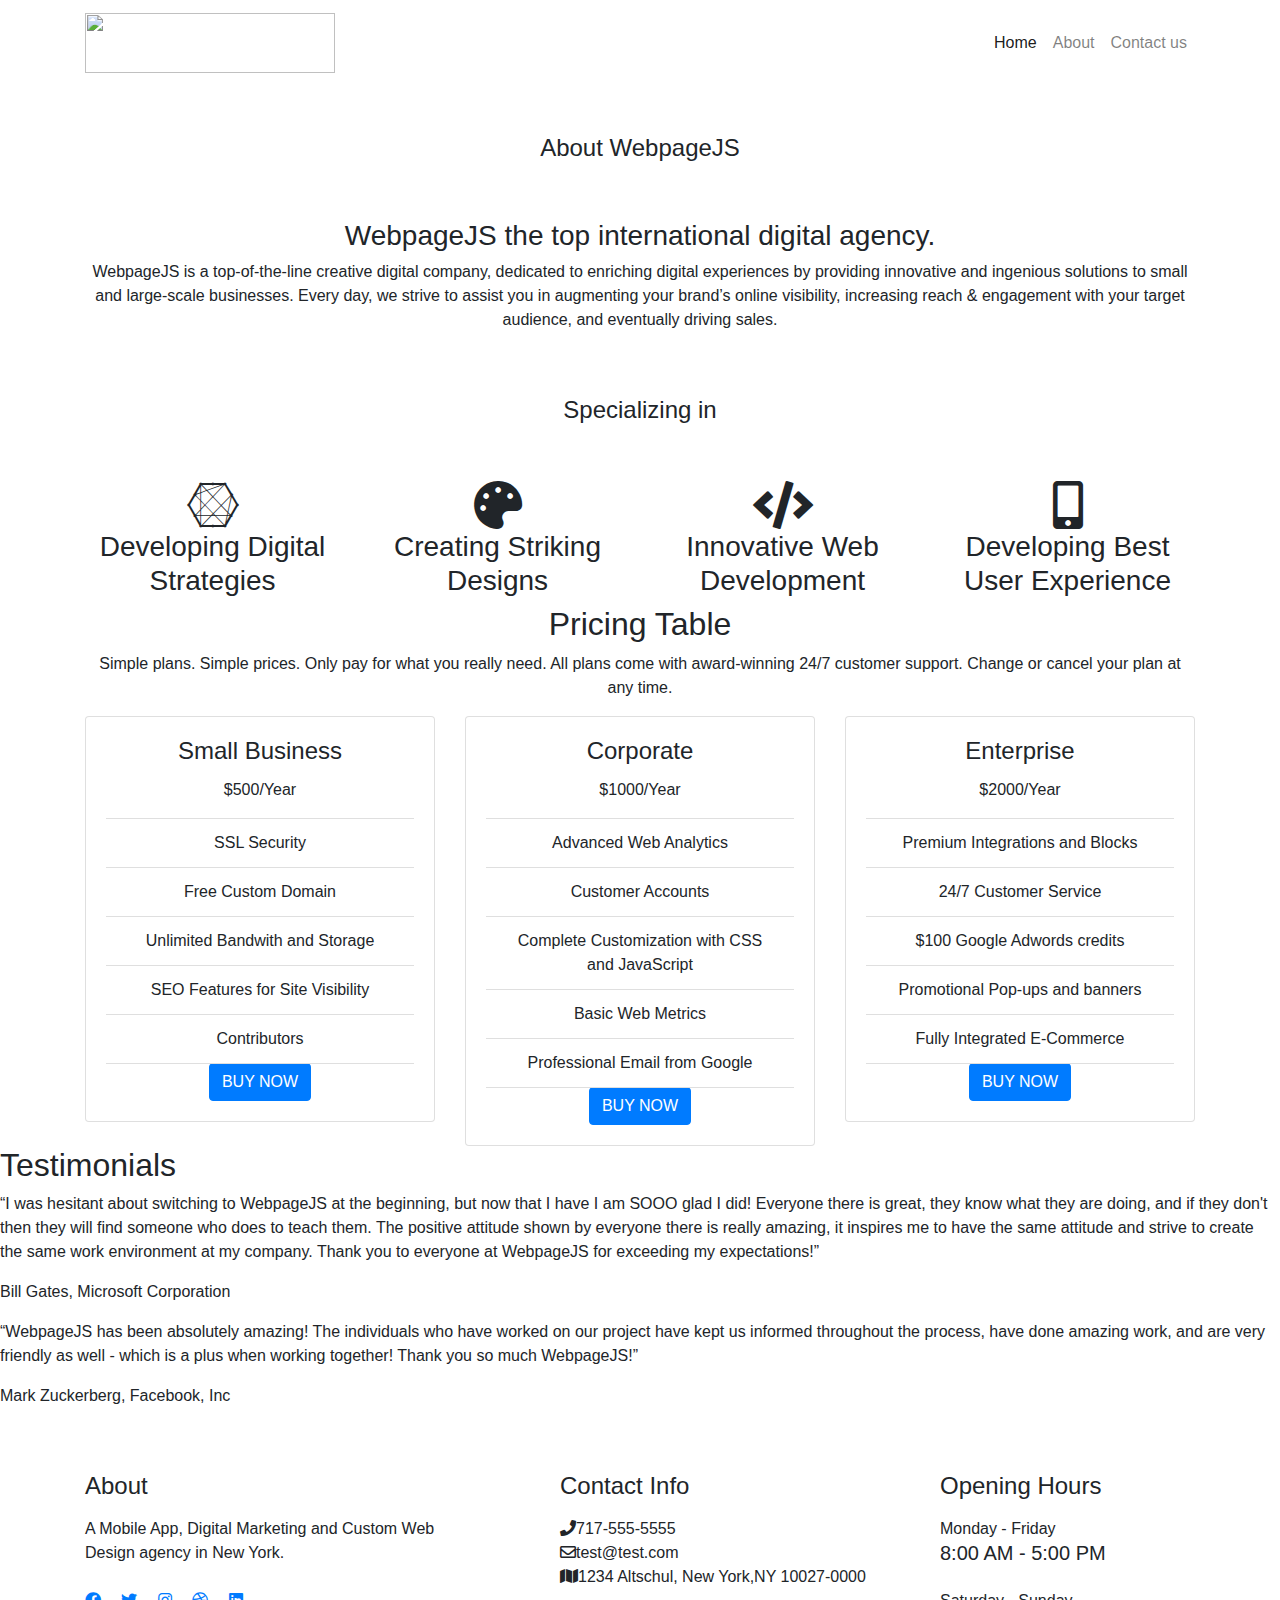
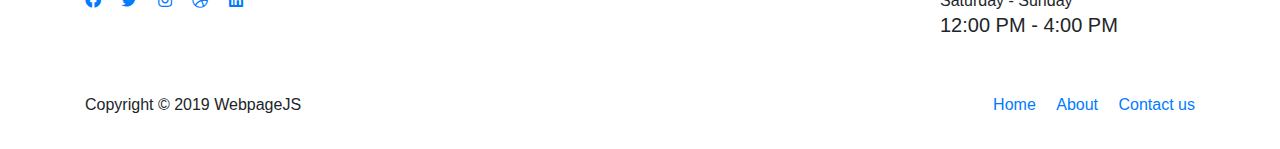
==== Pages/about.html @ 2ea28110 "Updated footer" ====
<!DOCTYPE html>
<html lang="en">

<head>
	<!-- Required meta tags -->
	<meta charset="utf-8">
	<meta name="viewport" content="width=device-width, initial-scale=1, shrink-to-fit=no">

	<!-- Bootstrap CSS -->
	<link rel="stylesheet" href="https://stackpath.bootstrapcdn.com/bootstrap/4.3.1/css/bootstrap.min.css"
		integrity="sha384-ggOyR0iXCbMQv3Xipma34MD+dH/1fQ784/j6cY/iJTQUOhcWr7x9JvoRxT2MZw1T" crossorigin="anonymous">

	<!-- Main CSS -->
	<link rel="stylesheet" type="text/css" href="../styles/master.css">

	<!-- Google Font-->
	<link href="https://fonts.googleapis.com/css?family=Raleway&display=swap" rel="stylesheet">

	<!--Font Awesome-->
	<link rel="stylesheet" href="https://use.fontawesome.com/releases/v5.0.13/css/all.css">

	<title>About</title>
</head>

<body>

	<!-- Start Navbar -->
	<nav class="navbar navbar-expand-lg navbar-light">
		<div class="container">
			<a class="navbar-brand" href="../index.html">
				<img src="../images/logo.png" alt="" height="60" width="250">
			</a>
			<button class="navbar-toggler" type="button" data-toggle="collapse" data-target="#main-nav"
				aria-controls="navbarSupportedContent" aria-expanded="false" aria-label="Toggle navigation">
				<span class="navbar-toggler-icon"></span>
			</button>

			<div class="collapse navbar-collapse" id="main-nav">
				<ul class="navbar-nav ml-auto">
					<li class="nav-item active">
						<a class="nav-link" href="../index.html">Home</a>
					</li>
					<li class="nav-item">
						<a class="nav-link" href="../pages/about.html">About <span class="sr-only">(current)</span></a>
					</li>
					<li class="nav-item">
						<a class="nav-link" href="../pages/contact.html">Contact us</a>
					</li>
				</ul>
			</div>
		</div>
	</nav>
	<!-- End Navbar -->

	<!-- Start Overview -->
	<div class="overview text-center">
		<div class="container">
			<br>
			<br>
			<h4>About WebpageJS</h4>
			<br>
			<br>
			<h3>WebpageJS the top international digital agency.</h3>
			<p>WebpageJS is a top-of-the-line creative digital company, dedicated to enriching digital experiences by
				providing innovative and ingenious solutions to small and large-scale businesses. Every day, we strive
				to assist you in augmenting your brand’s online visibility, increasing reach & engagement with your
				target audience, and eventually driving sales.</p>
		</div>
		<div class="container">
			<br>
			<br>
			<h4>Specializing in</h4>
			<br>
			<br>
			<div class="row">
				<div class="col-sm-6 col-lg-3">
					<i class="fab fa-connectdevelop fa-3x"></i>
					<h3>Developing Digital Strategies</h3>
				</div>
				<div class="col-sm-6 col-lg-3">
					<i class="fas fa-palette fa-3x"></i>
					<h3>Creating Striking Designs</h3>
				</div>
				<div class="col-sm-6 col-lg-3">
					<i class="fas fa-code fa-3x"></i>
					<h3> Innovative Web Development</h3>
				</div>
				<div class="col-sm-6 col-lg-3">
					<i class="fas fa-mobile-alt fa-3x"></i>
					<h3> Developing Best User Experience</h3>
				</div>

			</div>
		</div>
	</div>
	<!-- End Overview -->

	<!-- Start Pricing Table -->
	<div class="pricing-table text-center">
		<div class="container">
			<h2>Pricing Table</h2>
			<p class="section-description">Simple plans. Simple prices. Only pay for what you really need. All plans
				come with award-winning 24/7 customer support. Change or cancel your plan at any time.</p>
			<div class="row">
				<!-- Start Grid Column -->
				<div class="col-md-6 col-lg-4">
					<div class="card">
						<div class="card-body">
							<h4 class="card-title">Small Business</h4>
							<p class="card-text">$500/<span>Year</span></p>
							<ul class="list-group list-group-flush">
								<li class="list-group-item">SSL Security</li>
								<li class="list-group-item">Free Custom Domain</li>
								<li class="list-group-item">Unlimited Bandwith and Storage</li>
								<li class="list-group-item">SEO Features for Site Visibility</li>
								<li class="list-group-item">Contributors</li>
							</ul>
							<a class="btn btn-primary" href="#" role="button">BUY NOW</a>
						</div>
					</div>
				</div>
				<!-- End Grid Column -->
				<!-- Start Grid Column -->
				<div class="col-md-6 col-lg-4">
					<div class="card Corporate">
						<div class="card-body">
							<h4 class="card-title"> Corporate </h4>
							<p class="card-text">$1000/<span>Year</span></p>
							<ul class="list-group list-group-flush">
								<li class="list-group-item">Advanced Web Analytics</li>
								<li class="list-group-item">Customer Accounts</li>
								<li class="list-group-item">Complete Customization with CSS and JavaScript</li>
								<li class="list-group-item">Basic Web Metrics</li>
								<li class="list-group-item">Professional Email from Google</li>
							</ul>
							<a class="btn btn-primary" href="#" role="button">BUY NOW</a>
						</div>
					</div>
				</div>
				<!-- End Grid Column -->
				<!-- Start Grid Column -->
				<div class="col-md-6 col-lg-4">
					<div class="card">
						<div class="card-body">
							<h4 class="card-title">Enterprise</h4>
							<p class="card-text">$2000/<span>Year</span></p>
							<ul class="list-group list-group-flush">
								<li class="list-group-item">Premium Integrations and Blocks</li>
								<li class="list-group-item">24/7 Customer Service</li>
								<li class="list-group-item">$100 Google Adwords credits</li>
								<li class="list-group-item">Promotional Pop-ups and banners</li>
								<li class="list-group-item">Fully Integrated E-Commerce</li>
							</ul>
							<a class="btn btn-primary" href="#" role="button">BUY NOW</a>
						</div>
					</div>
				</div>
				<!-- End Grid Column -->
			</div>
		</div>
	</div>
	<!-- End Pricing Table -->

<!-- Start Testimonials -->
<div class="testimonials">
<h2>Testimonials</h2>
<blockquote>
  <p><q>I was hesitant about switching to WebpageJS at the beginning, but now that I have I am SOOO glad I did! Everyone there is great, they know what they are doing, and if they don't then they will find someone who does to teach them. The positive attitude shown by everyone there is really amazing, it inspires me to have the same attitude and strive to create the same work environment at my company. Thank you to everyone at WebpageJS for exceeding my expectations!</q></p>
  <footer>Bill Gates, Microsoft Corporation</footer>
</blockquote>
<blockquote>
  <p><q>WebpageJS has been absolutely amazing! The individuals who have worked on our project have kept us informed throughout the process, have done amazing work, and are very friendly as well - which is a plus when working together! Thank you so much WebpageJS!</q></p>
  <footer>Mark Zuckerberg, Facebook, Inc</footer>
</blockquote>
<br>
<br>
</div>

<!-- End Testimonials -->

	<!--Footer start -->
	<footer class="section footer">
		<div class="container">
			<div class="row justify-content-center">
				<div class="col-lg-4 col-md-3 mb-5 mb-lg-0">
					<div class="widget">
						<h4 class="mb-3">About</h4>
						<p>A Mobile App, Digital Marketing and Custom Web Design agency in New York.</p>

						<ul class="list-inline footer-socials mt-4">
							<li class="list-inline-item"><a href="https://www.facebook.com/carmen.jimenez0410"><i
										class="fab fa-facebook mr-2"></i></a></li>
							<li class="list-inline-item"><a href="https://twitter.com/carmencodes_"><i
										class="fab fa-twitter mr-2"></i></a></li>
							<li class="list-inline-item"><a href="https://www.instagram.com/carmencodes_/"><i
										class="fab fa-instagram mr-2"></i></a></li>
							<li class="list-inline-item"><a href="https://dribbble.com/carmenjimenez"><i
										class="fab fa-dribbble mr-2"></i></a></li>
							<li class="list-inline-item"><a href="https://www.linkedin.com/in/carmenjimenez0410/"><i
										class="fab fa-linkedin mr-2"></i></a></li>
						</ul>
					</div>
				</div>

				<div class="col-lg-4 ml-auto col-md-5 mb-5 mb-lg-0">
					<div class="widget">
						<h4 class="mb-3">Contact Info</h4>

						<ul class="list-unstyled mb-0 footer-contact">
							<li><i class="fas fa-phone"></i>717-555-5555</li>
							<li><i class="far fa-envelope"></i>test@test.com</li>
							<li><i class="fas fa-map"></i>1234 Altschul, New York,NY 10027-0000</li>
						</ul>
					</div>
				</div>
				<div class="col-lg-3 col-md-4 mb-5 mb-lg-0">
					<div class="widget">
						<h4 class="mb-3">Opening Hours</h4>

						<div class="info mb-4">
							<p class="mb-0">Monday - Friday</p>
							<h5>8:00 AM - 5:00 PM</h5>
						</div>
						<div class="info mb-4">
							<p class="mb-0">Saturday - Sunday</p>
							<h5>12:00 PM - 4:00 PM</h5>
						</div>
					</div>
				</div>
			</div>
		</div>
	</footer>

	<section class="footer-btm py-3">
		<div class="container">
			<div class="row">
				<div class="col-lg-12">
					<div class="d-md-flex justify-content-between align-items-center py-3 text-center text-md-left">
						<p class="mb-0 ">Copyright &copy; 2019 WebpageJS</a></p>

						<div class="footer-menu mt-3 mt-lg-0">
							<ul class="list-inline mb-0">
								<li class="list-inline-item pl-2"><a href="../index.html">Home</a></li>
								<li class="list-inline-item pl-2"><a href="../pages/about.html">About</a></li>
								<li class="list-inline-item pl-2"><a href="../pages/contact.html">Contact us</a></li>
							</ul>
						</div>
					</div>
				</div>
			</div>
		</div>
	</section>
	<!-- Footer  End -->

	<!-- jQuery first, then Popper.js, then Bootstrap JS -->
	<script src="https://code.jquery.com/jquery-3.3.1.slim.min.js"
		integrity="sha384-q8i/X+965DzO0rT7abK41JStQIAqVgRVzpbzo5smXKp4YfRvH+8abtTE1Pi6jizo" crossorigin="anonymous">
	</script>
	<script src="https://cdnjs.cloudflare.com/ajax/libs/popper.js/1.14.7/umd/popper.min.js"
		integrity="sha384-UO2eT0CpHqdSJQ6hJty5KVphtPhzWj9WO1clHTMGa3JDZwrnQq4sF86dIHNDz0W1" crossorigin="anonymous">
	</script>
	<script src="https://stackpath.bootstrapcdn.com/bootstrap/4.3.1/js/bootstrap.min.js"
		integrity="sha384-JjSmVgyd0p3pXB1rRibZUAYoIIy6OrQ6VrjIEaFf/nJGzIxFDsf4x0xIM+B07jRM" crossorigin="anonymous">
	</script>
</body>

</html>
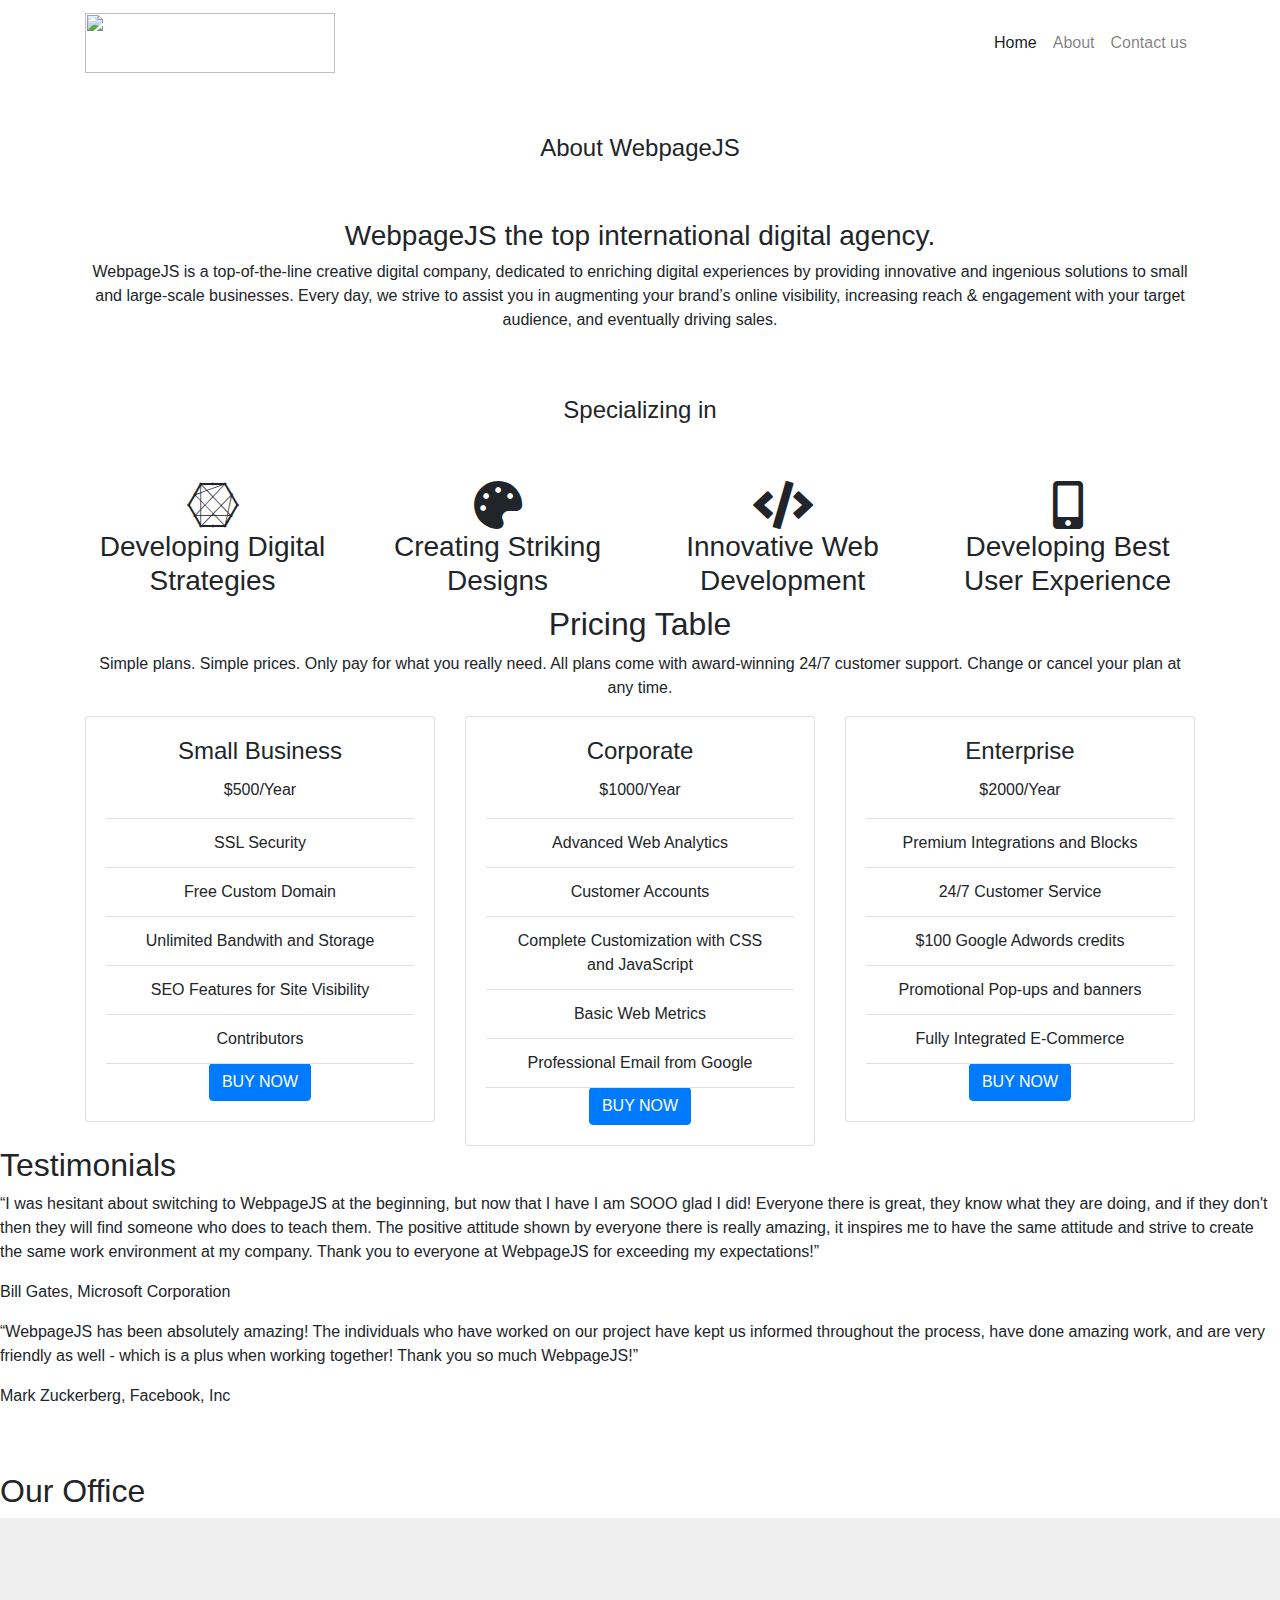
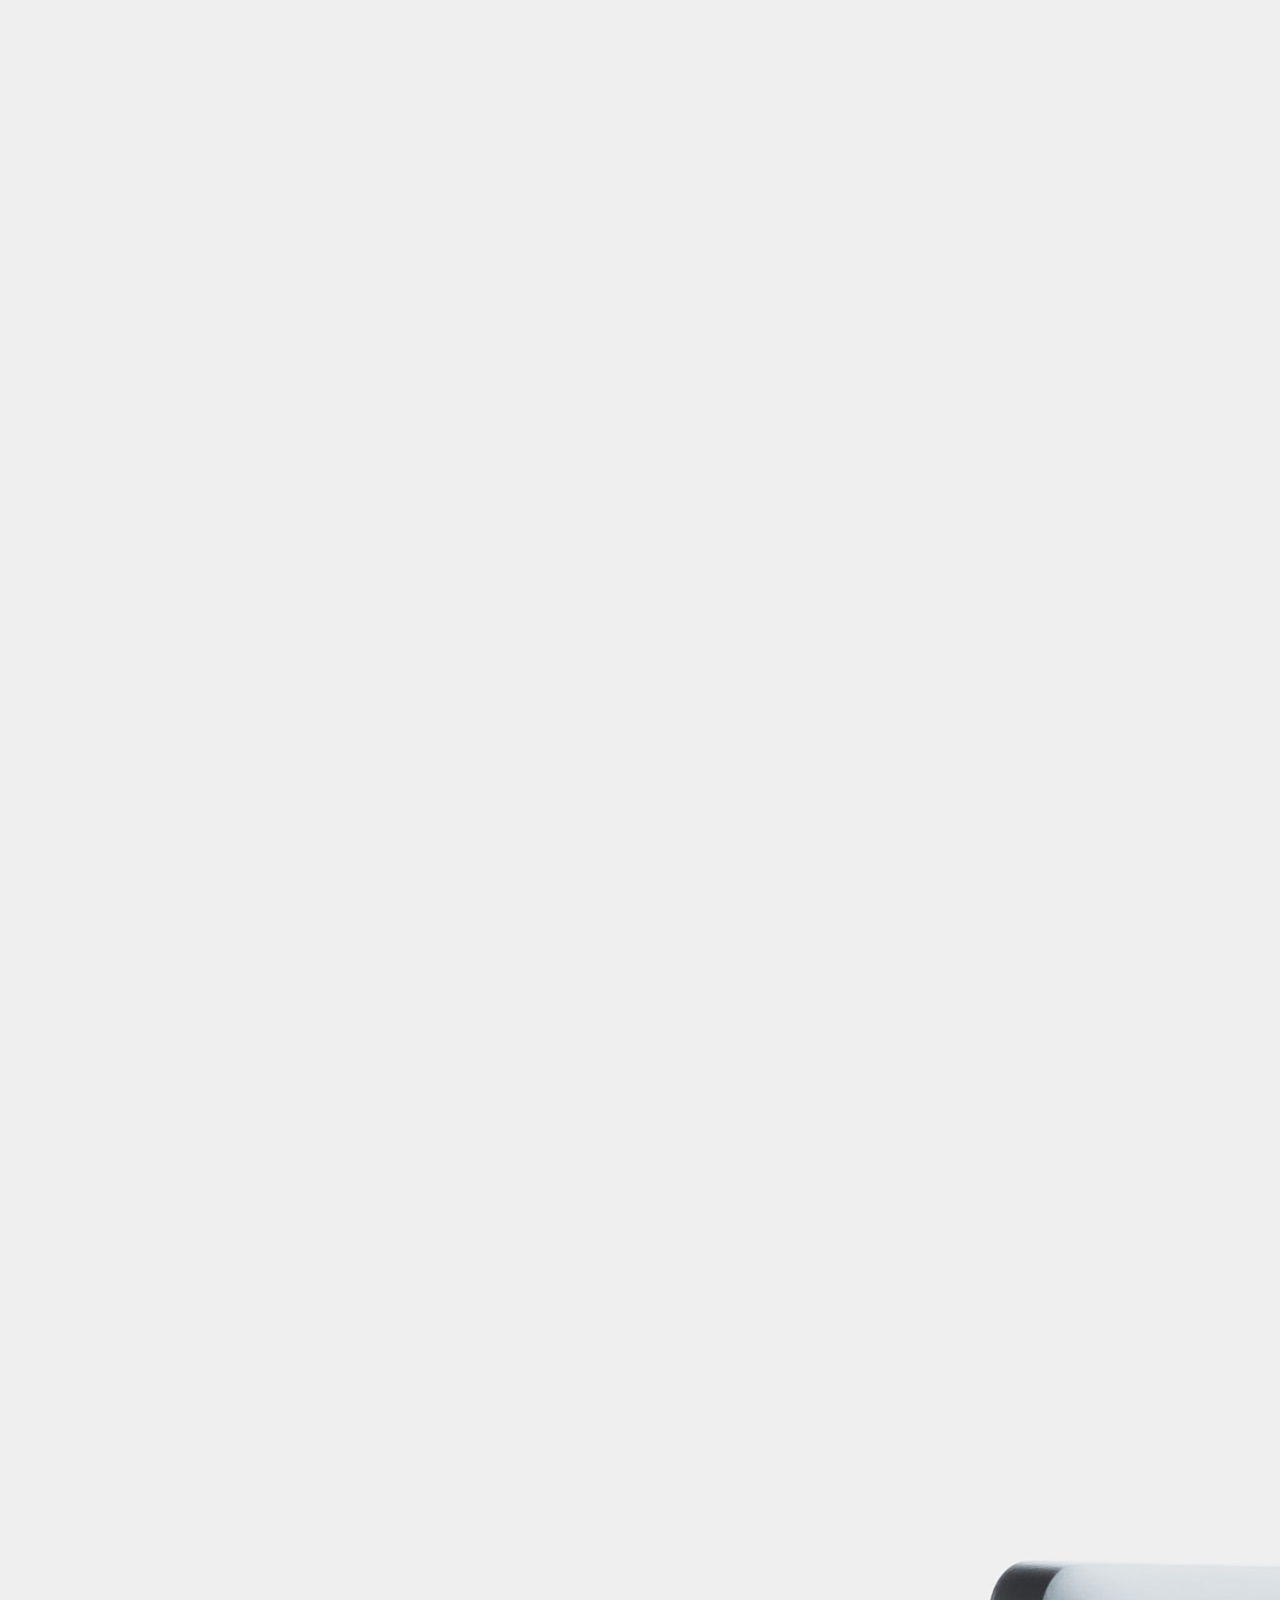
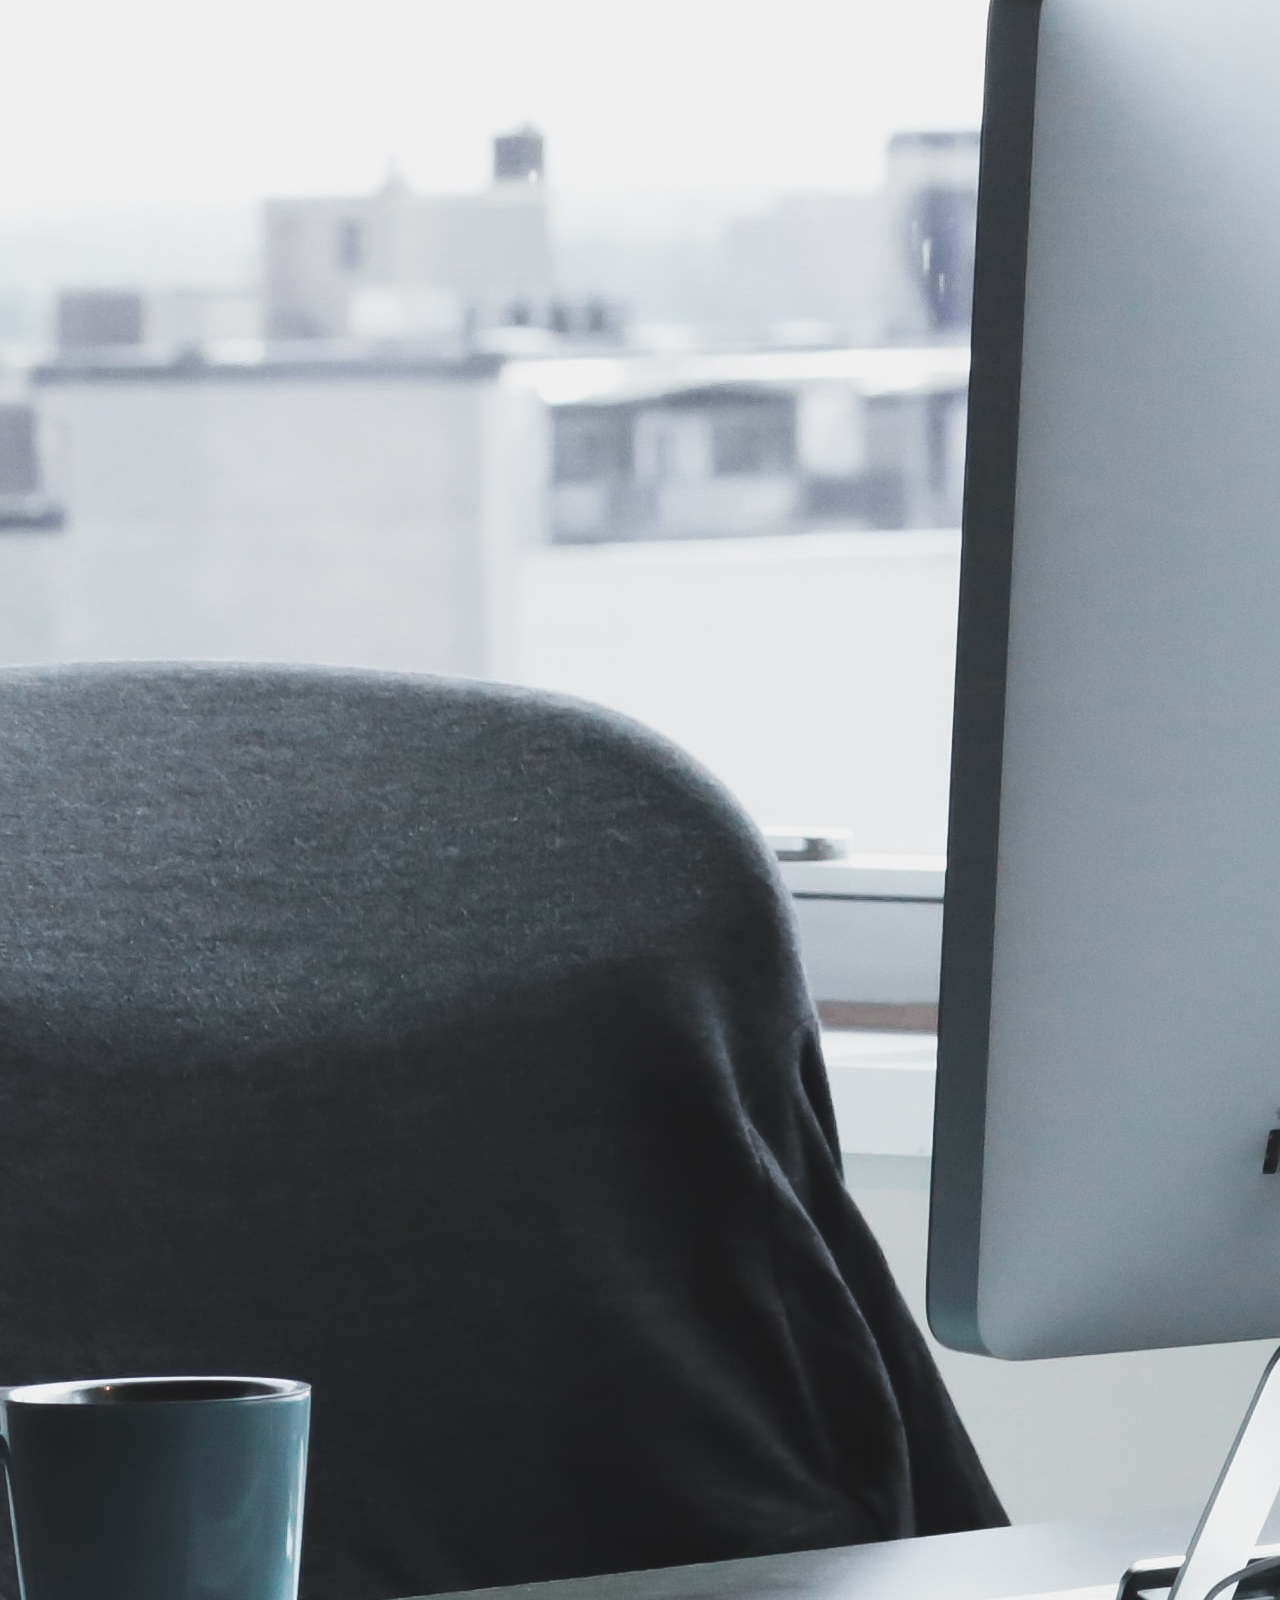
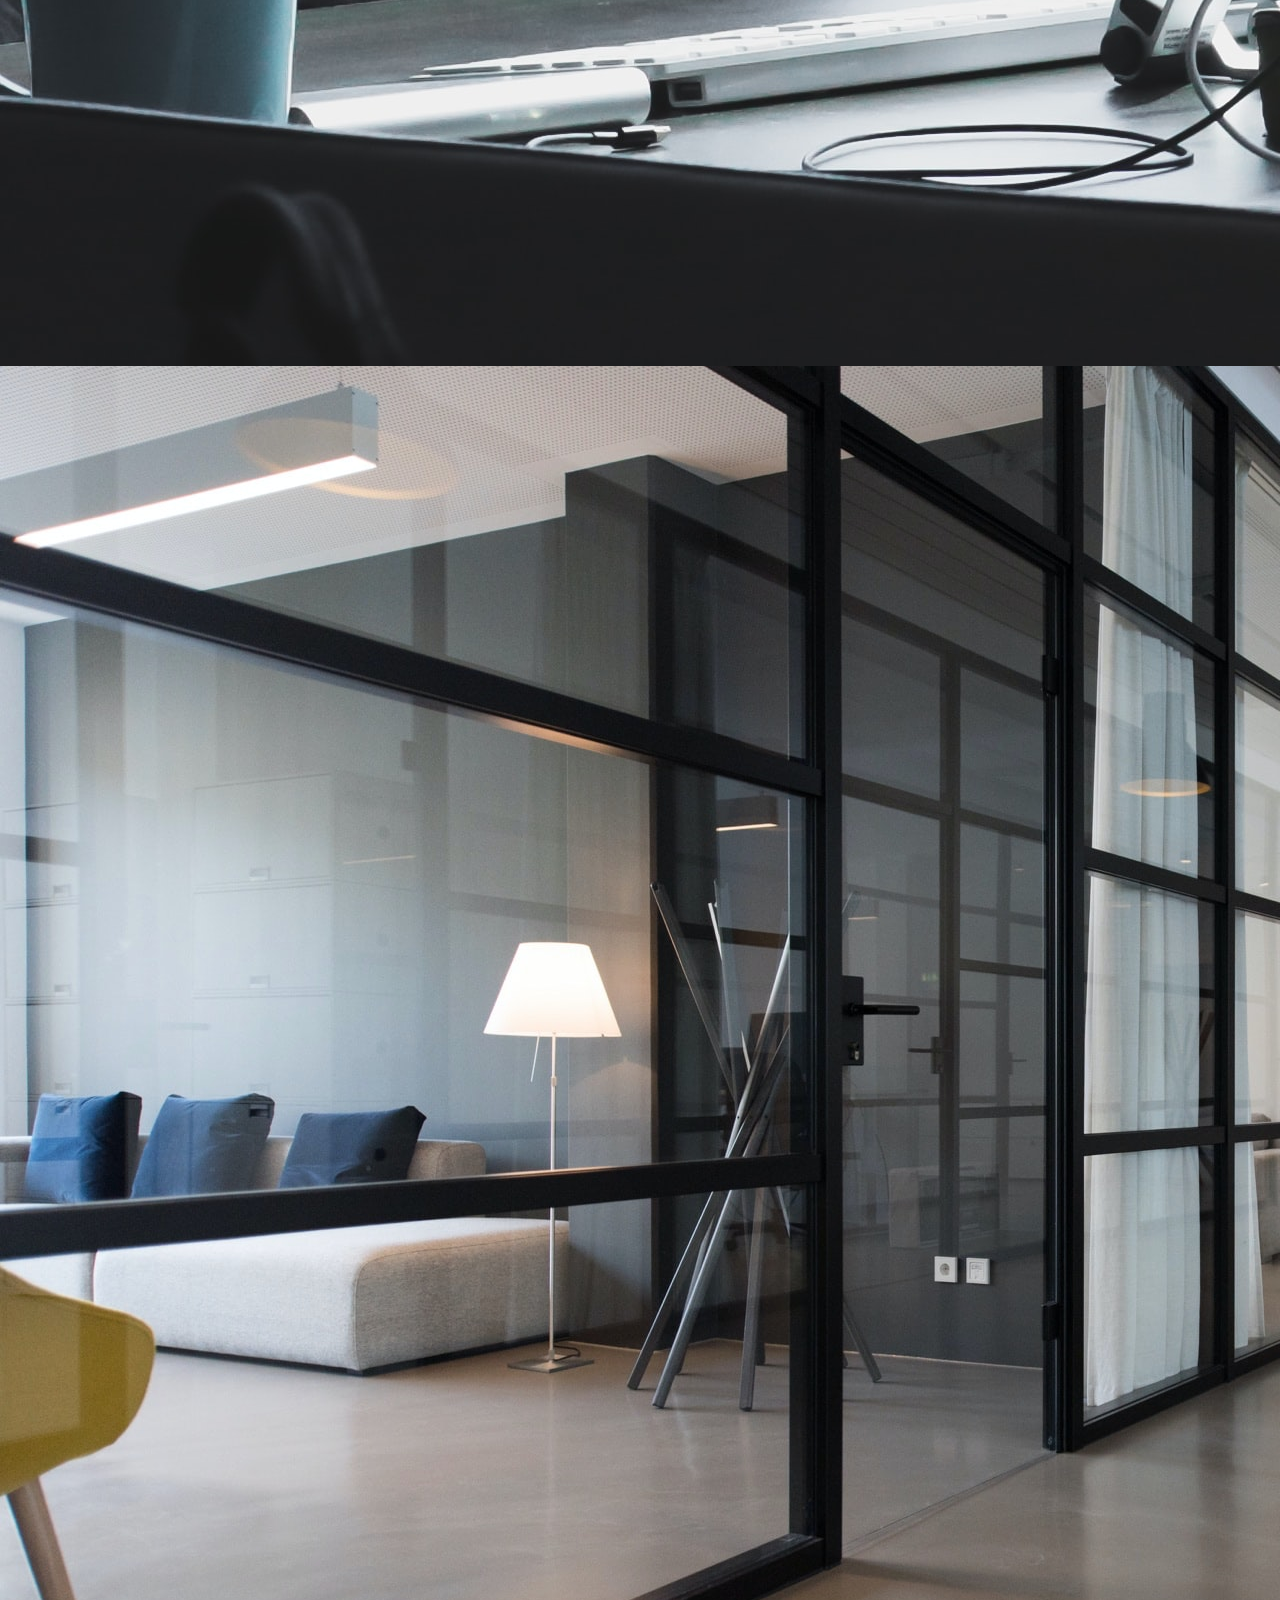
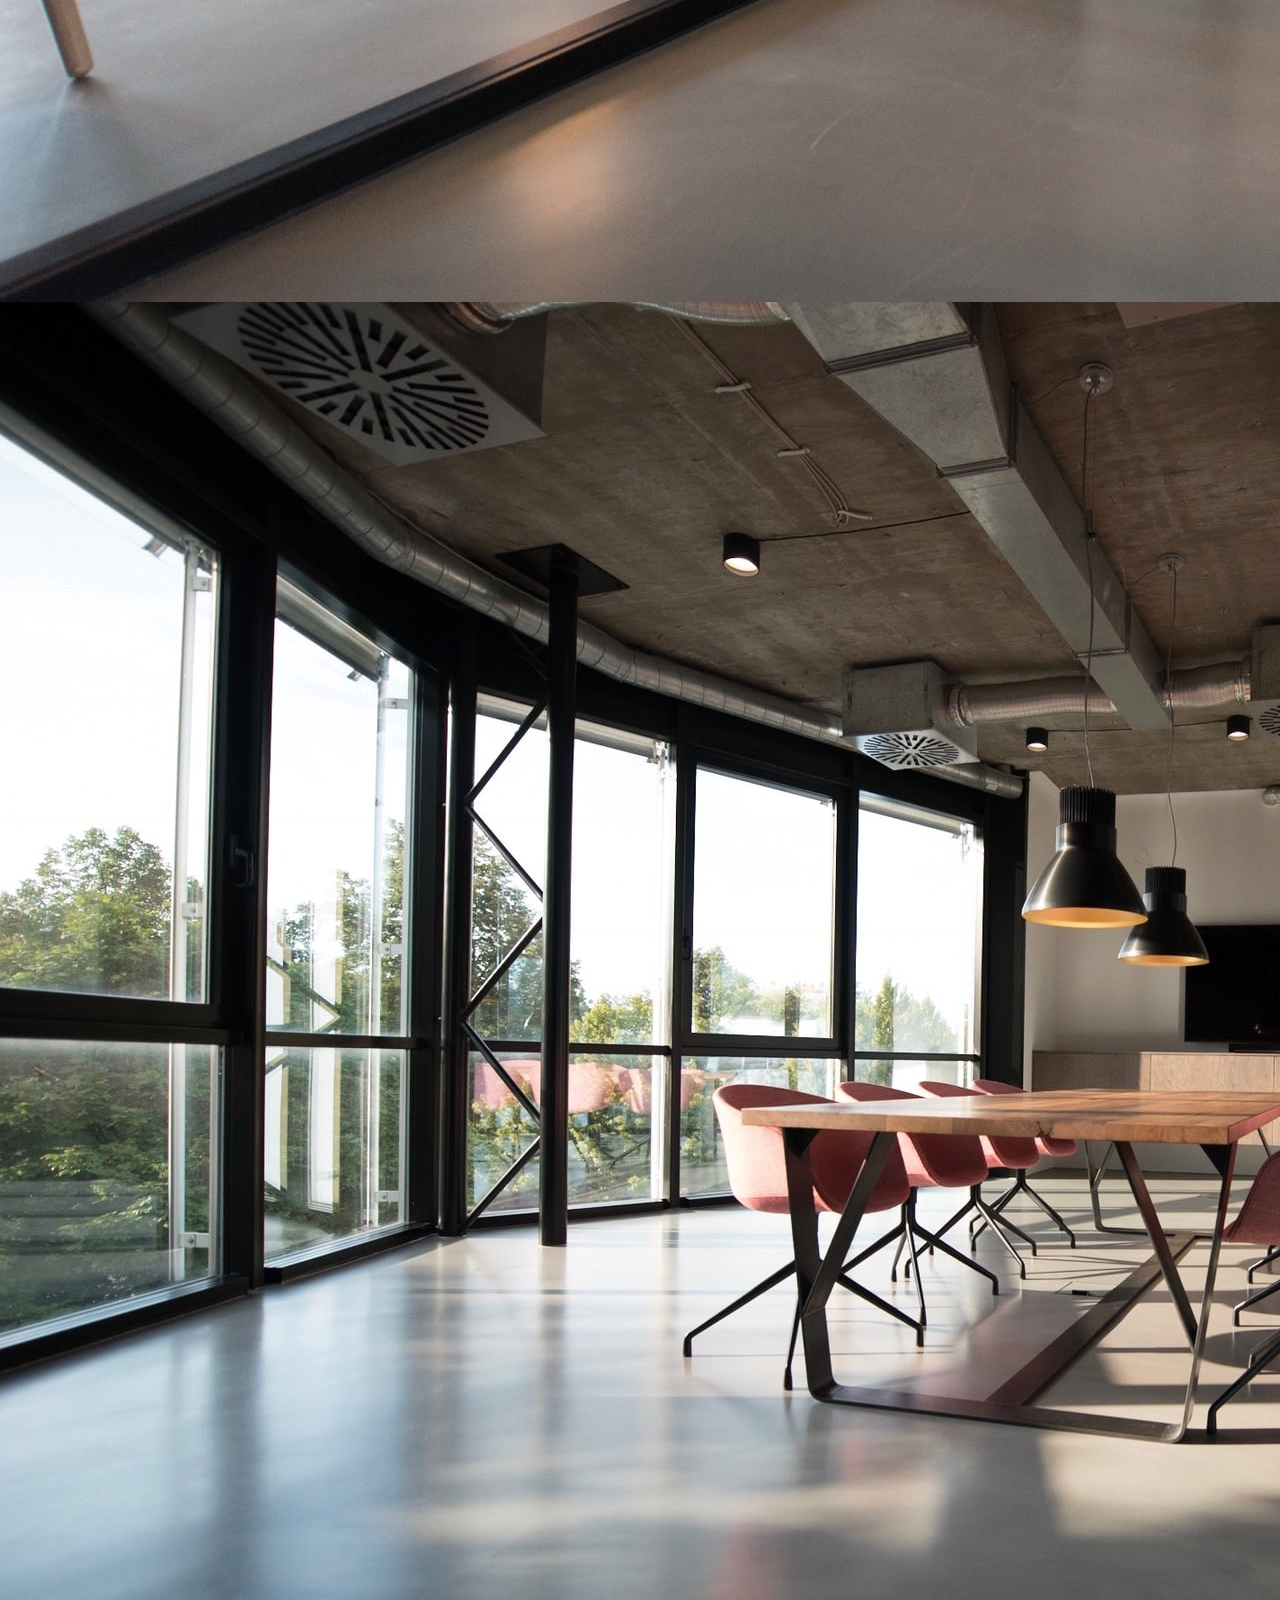
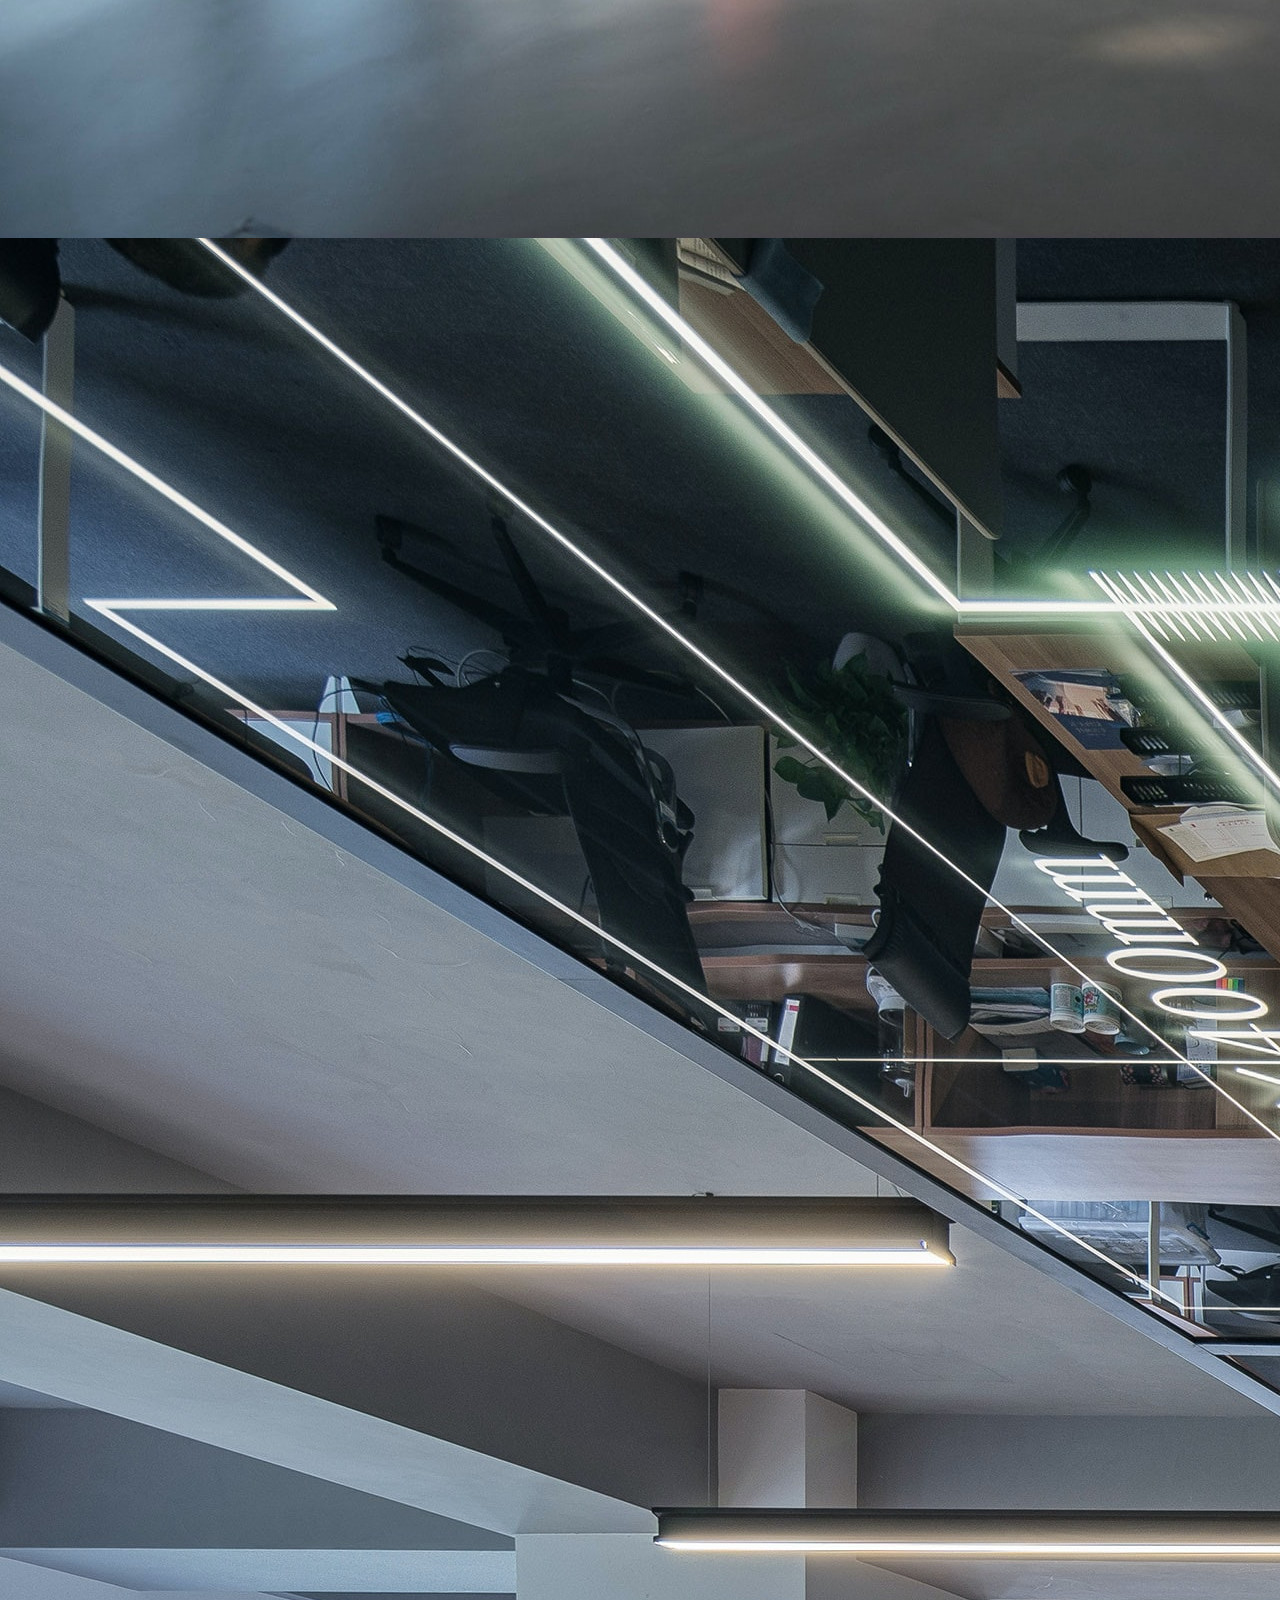
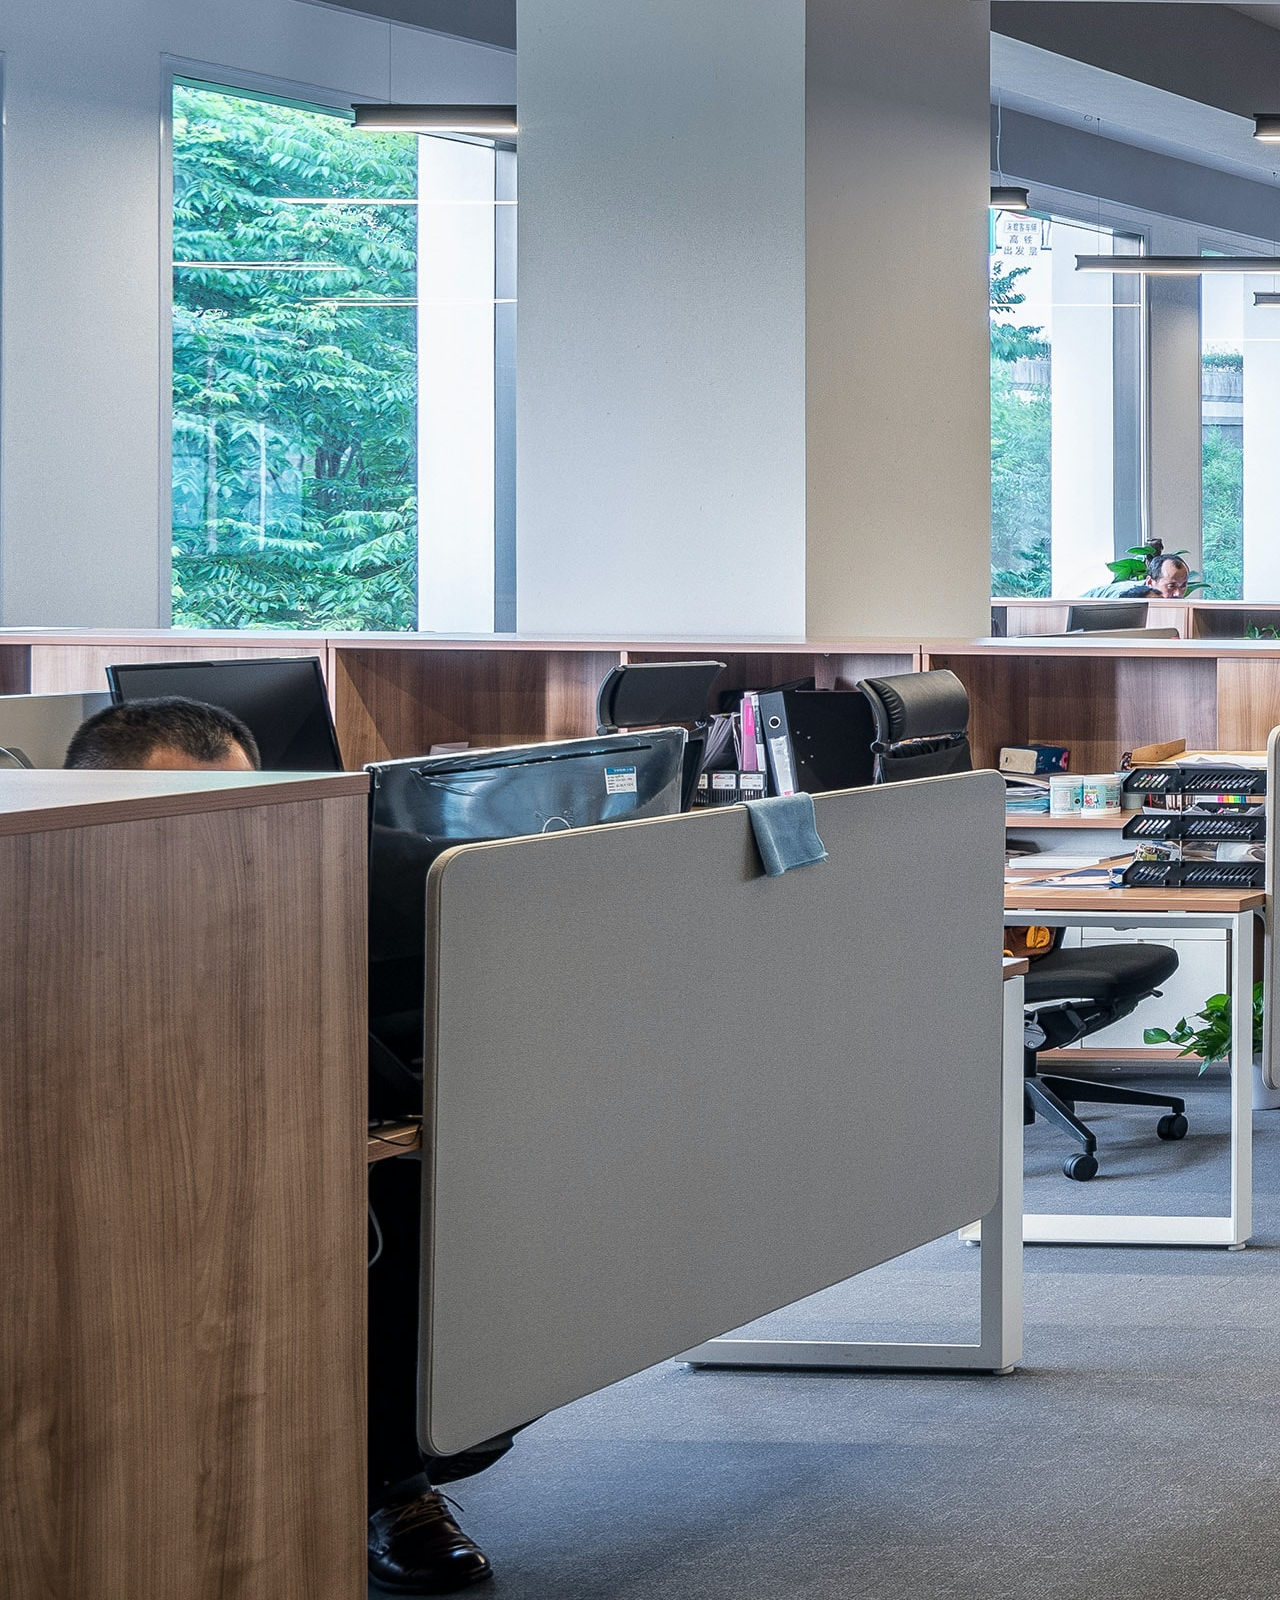
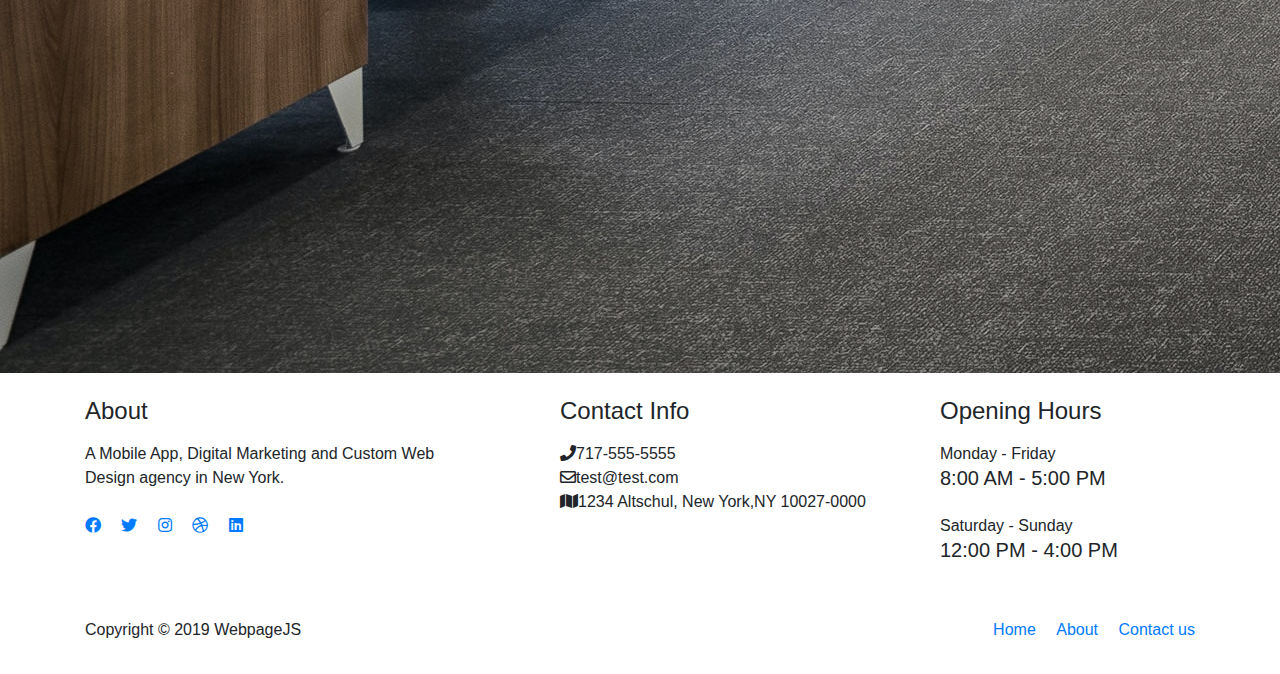
==== commit afa02d44: "Added gallery in the About Us section" ====
--- a/Pages/about.html
+++ b/Pages/about.html
@@ -161,22 +161,45 @@
 	</div>
 	<!-- End Pricing Table -->
 
-<!-- Start Testimonials -->
-<div class="testimonials">
-<h2>Testimonials</h2>
-<blockquote>
-  <p><q>I was hesitant about switching to WebpageJS at the beginning, but now that I have I am SOOO glad I did! Everyone there is great, they know what they are doing, and if they don't then they will find someone who does to teach them. The positive attitude shown by everyone there is really amazing, it inspires me to have the same attitude and strive to create the same work environment at my company. Thank you to everyone at WebpageJS for exceeding my expectations!</q></p>
-  <footer>Bill Gates, Microsoft Corporation</footer>
-</blockquote>
-<blockquote>
-  <p><q>WebpageJS has been absolutely amazing! The individuals who have worked on our project have kept us informed throughout the process, have done amazing work, and are very friendly as well - which is a plus when working together! Thank you so much WebpageJS!</q></p>
-  <footer>Mark Zuckerberg, Facebook, Inc</footer>
-</blockquote>
-<br>
-<br>
-</div>
-
-<!-- End Testimonials -->
+	<!-- Start Testimonials -->
+	<div class="testimonials">
+		<h2>Testimonials</h2>
+		<blockquote>
+			<p><q>I was hesitant about switching to WebpageJS at the beginning, but now that I have I am SOOO glad I
+					did! Everyone there is great, they know what they are doing, and if they don't then they will find
+					someone who does to teach them. The positive attitude shown by everyone there is really amazing, it
+					inspires me to have the same attitude and strive to create the same work environment at my company.
+					Thank you to everyone at WebpageJS for exceeding my expectations!</q></p>
+			<footer>Bill Gates, Microsoft Corporation</footer>
+		</blockquote>
+		<blockquote>
+			<p><q>WebpageJS has been absolutely amazing! The individuals who have worked on our project have kept us
+					informed throughout the process, have done amazing work, and are very friendly as well - which is a
+					plus when working together! Thank you so much WebpageJS!</q></p>
+			<footer>Mark Zuckerberg, Facebook, Inc</footer>
+		</blockquote>
+		<br>
+		<br>
+	</div>
+
+	<!-- End Testimonials -->
+
+	<!-- Start Gallery -->
+	<div class="office">
+		<h2>Our Office</h2>
+		<div class="gallery">
+			<img class="photo" src="../images/office1.jpg" alt="">
+			<img class="photo" src="../images/office2.jpg" alt="">
+			<img class="photo" src="../images/office3.jpg" alt="">
+		</div>
+		<div class="gallery">
+			<img class="photo" src="../images/office4.jpg" alt="">
+			<img class="photo" src="../images/office5.jpg" alt="">
+			<img class="photo" src="../images/office6.jpg" alt="">
+		</div>
+	</div>
+
+	<!-- End Gallery -->
 
 	<!--Footer start -->
 	<footer class="section footer">
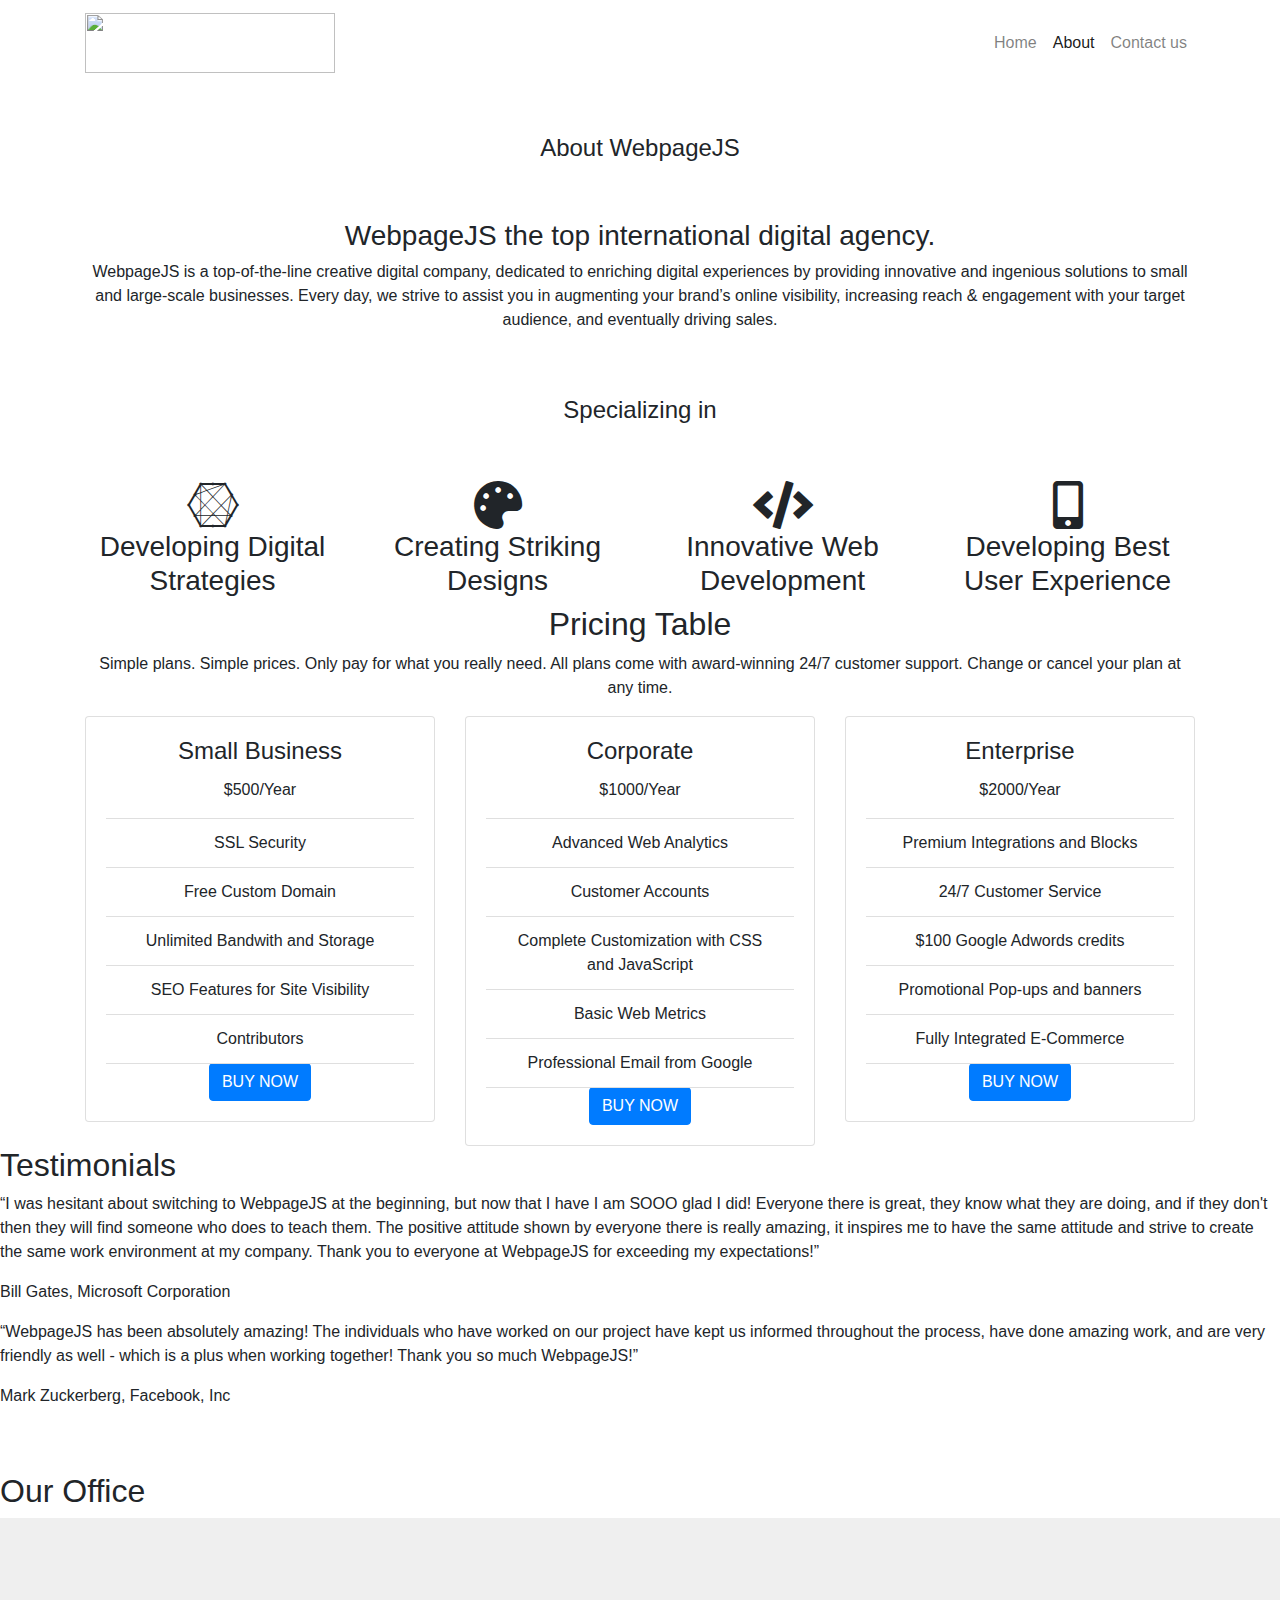
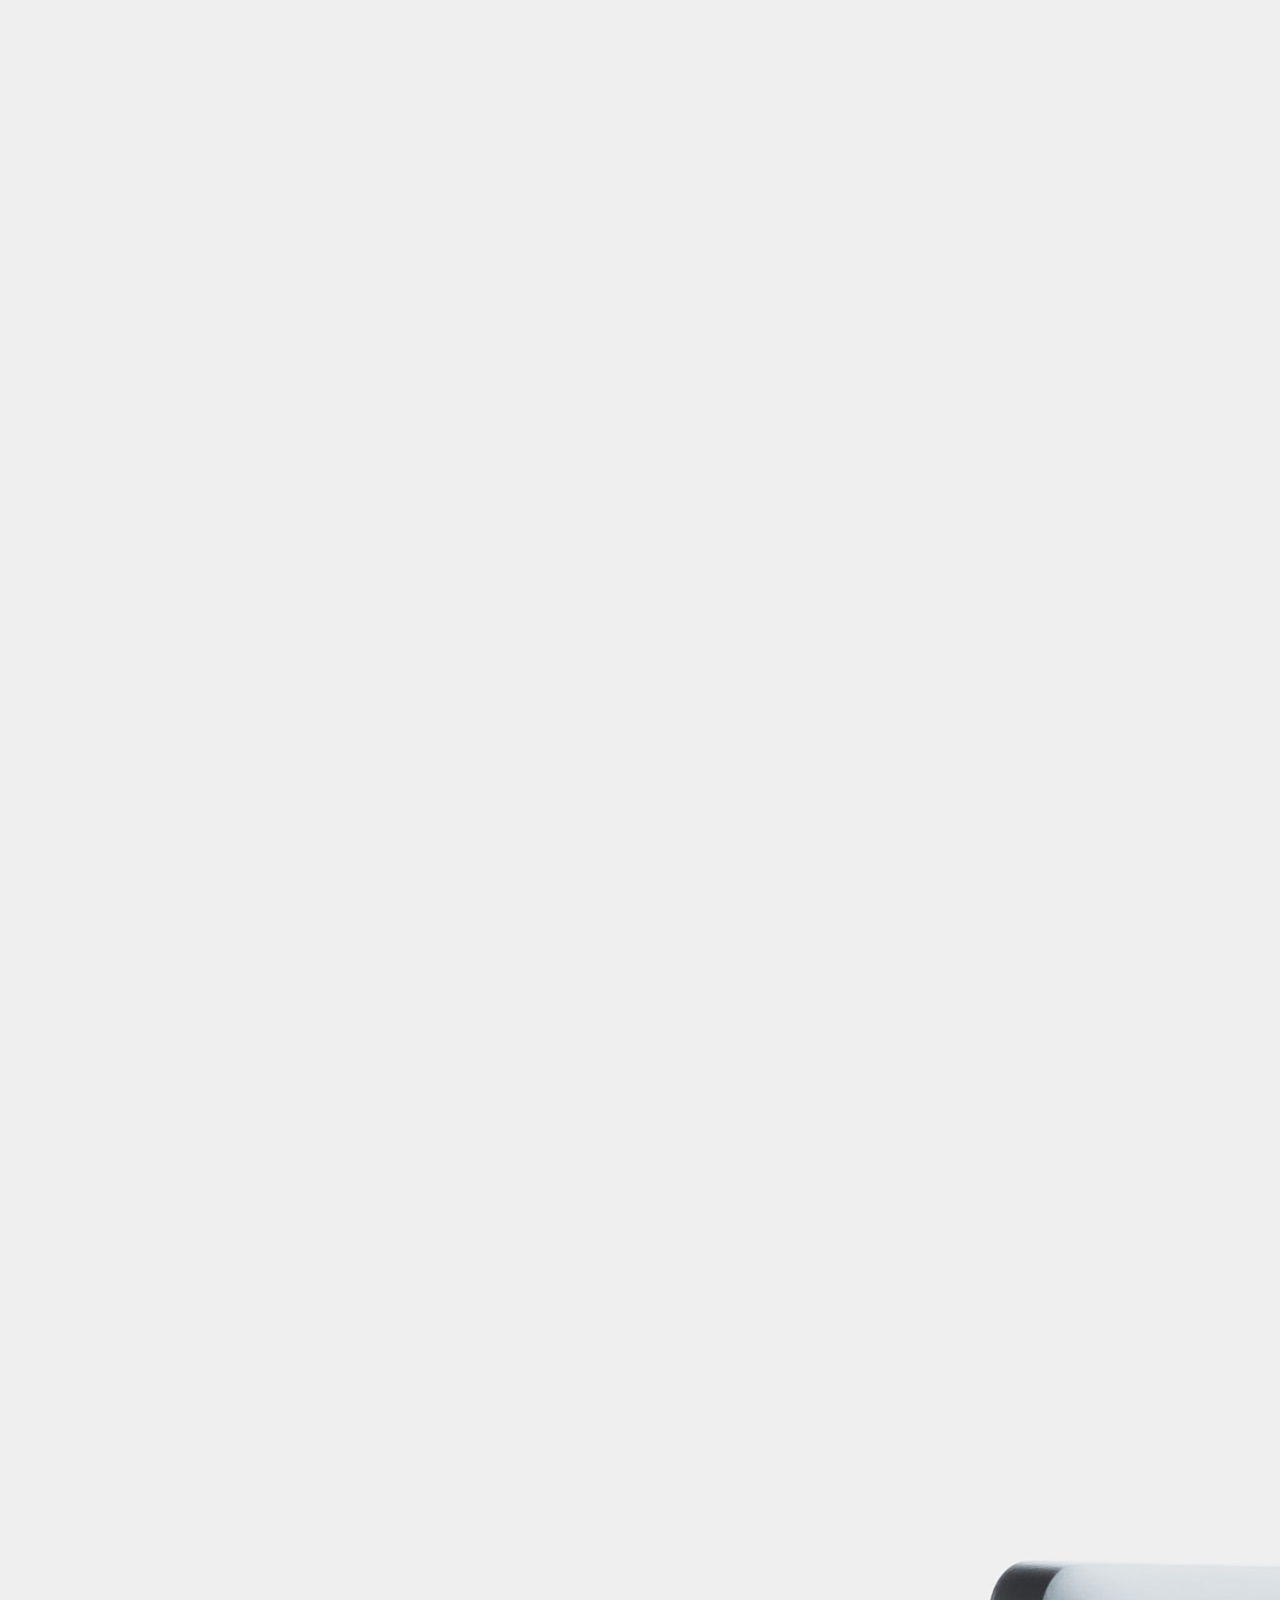
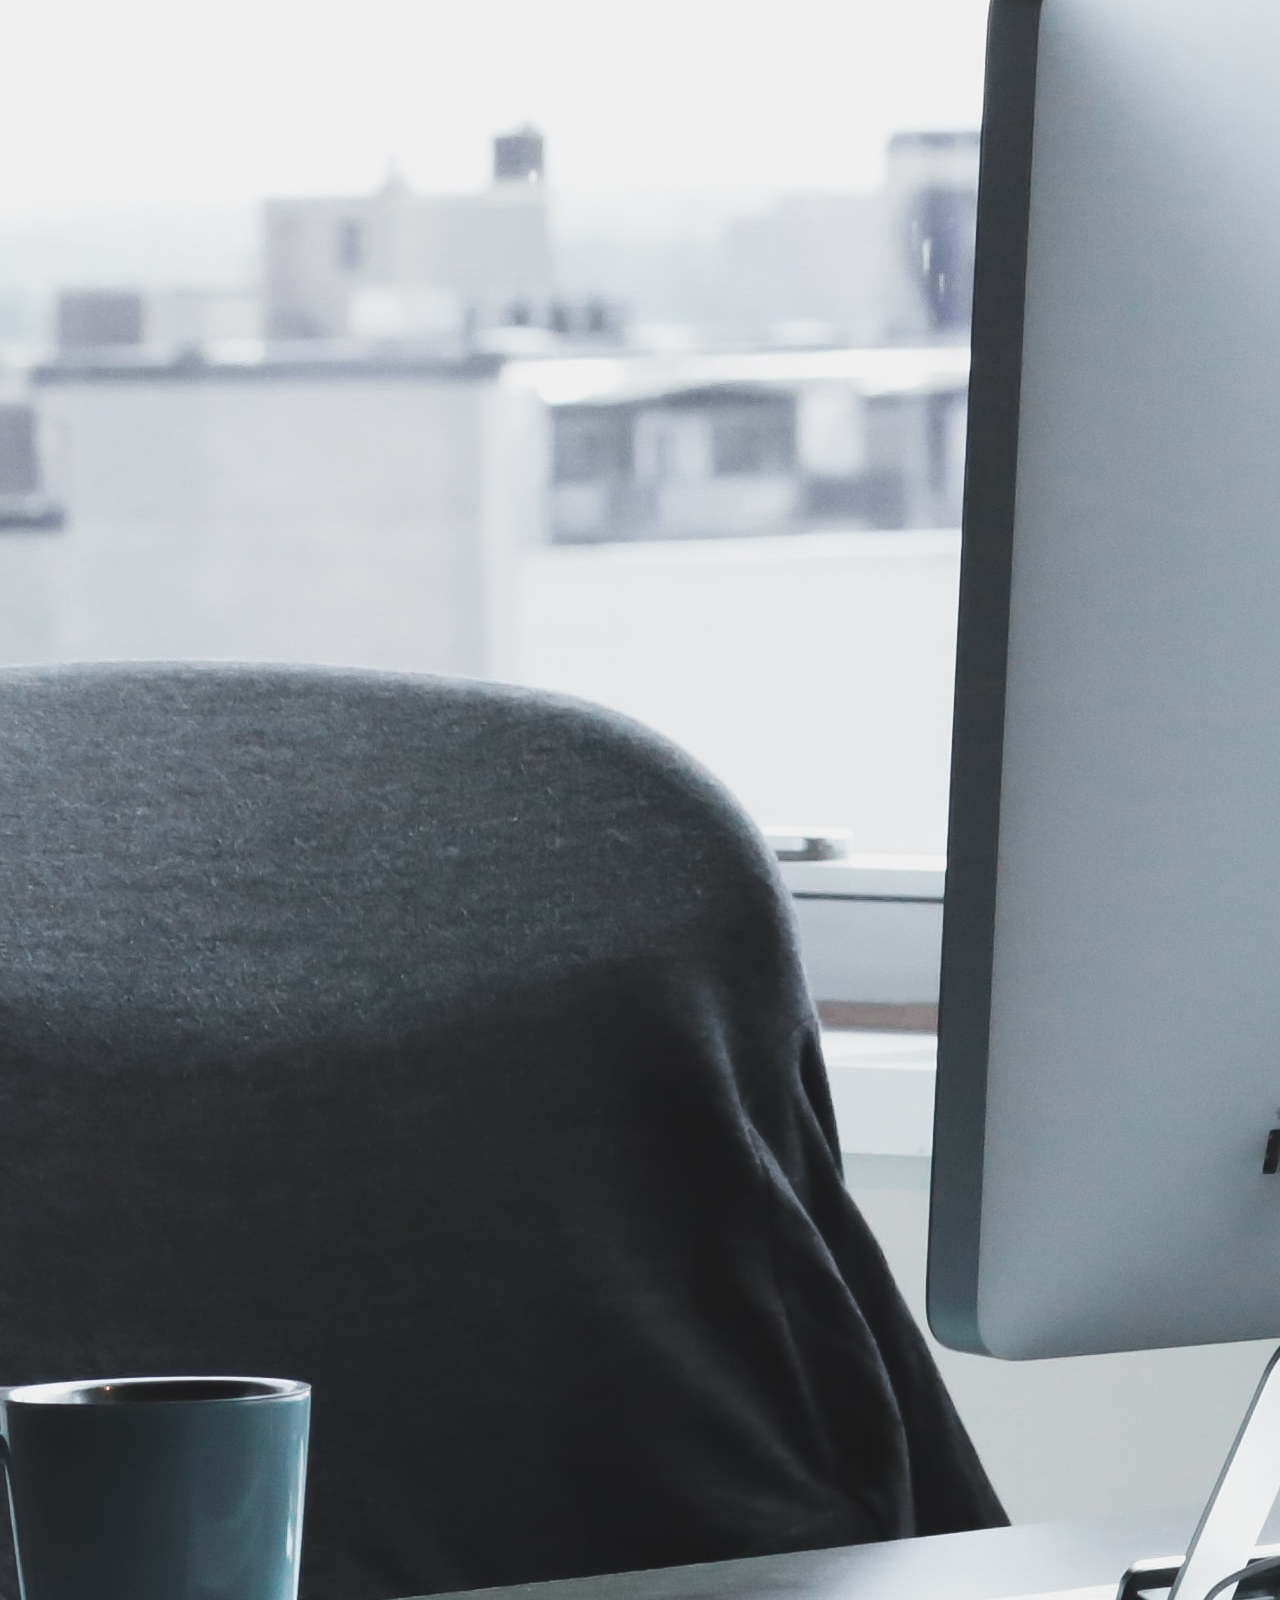
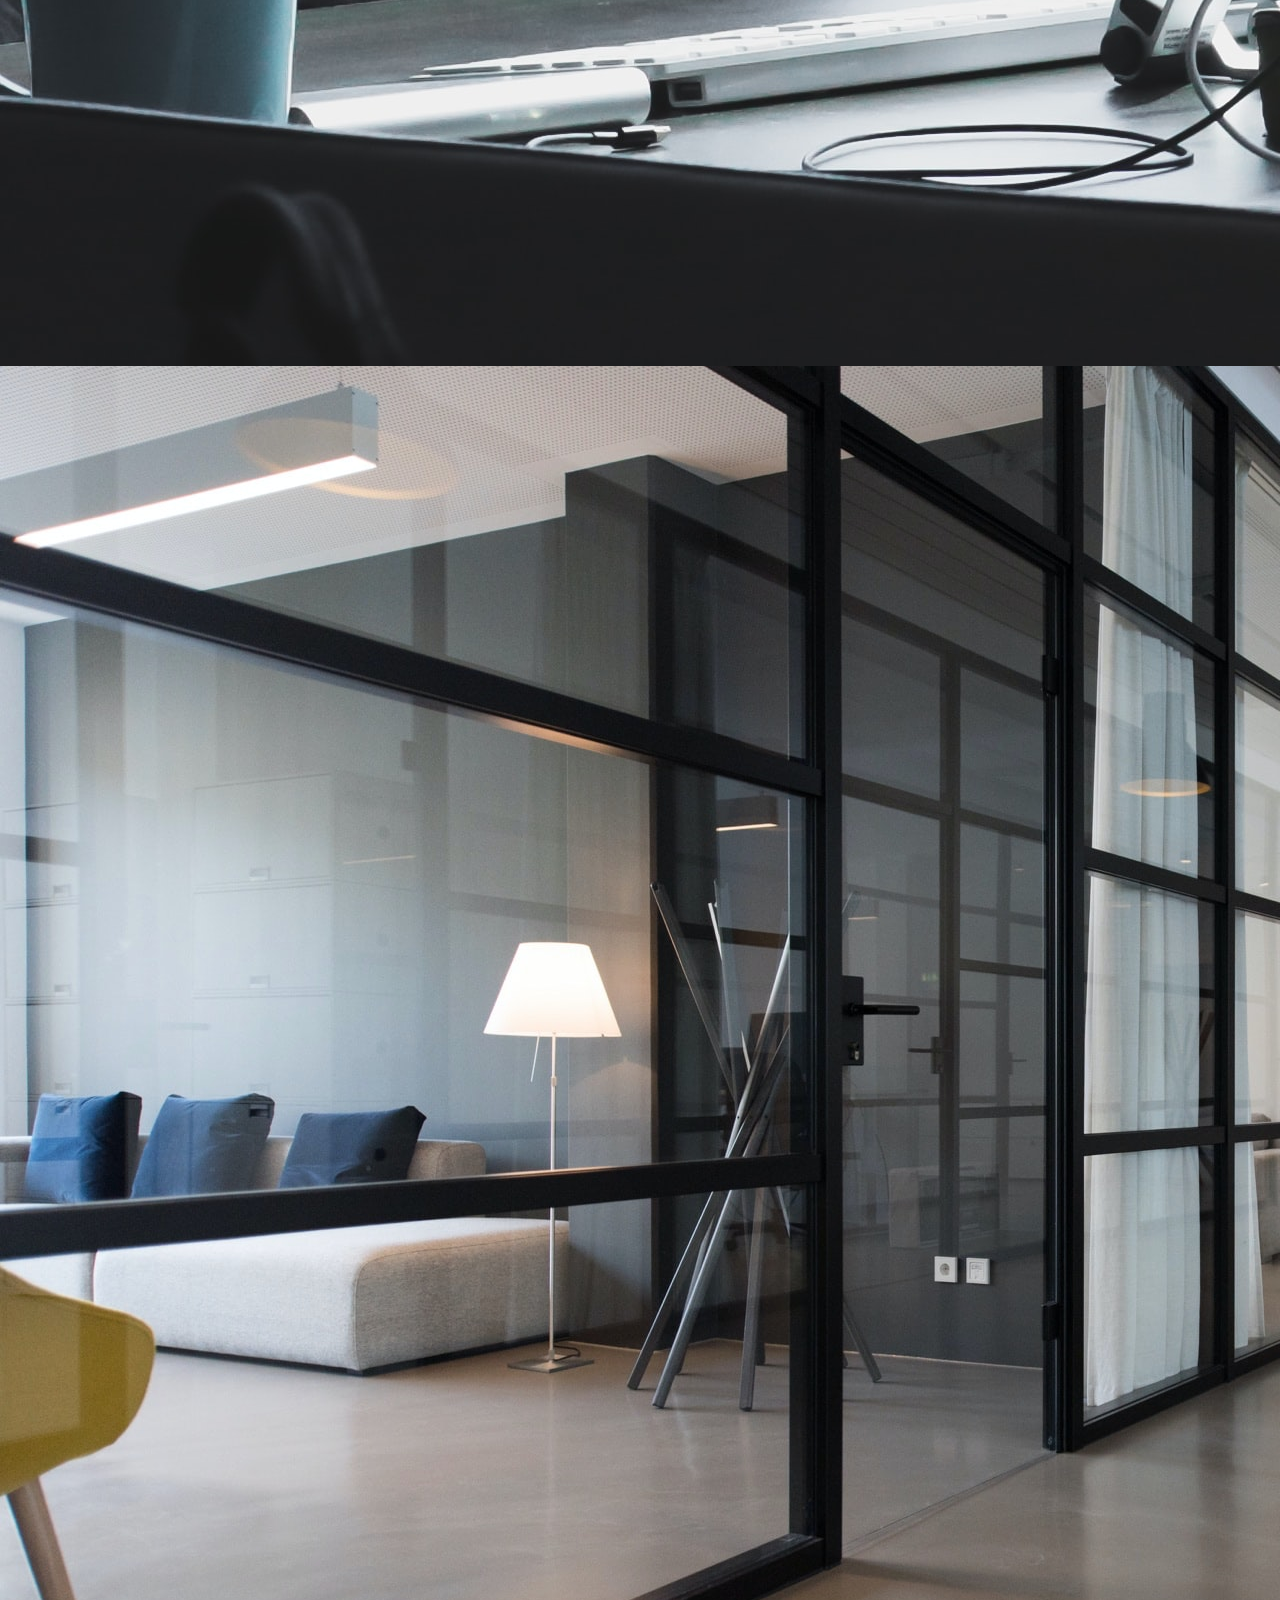
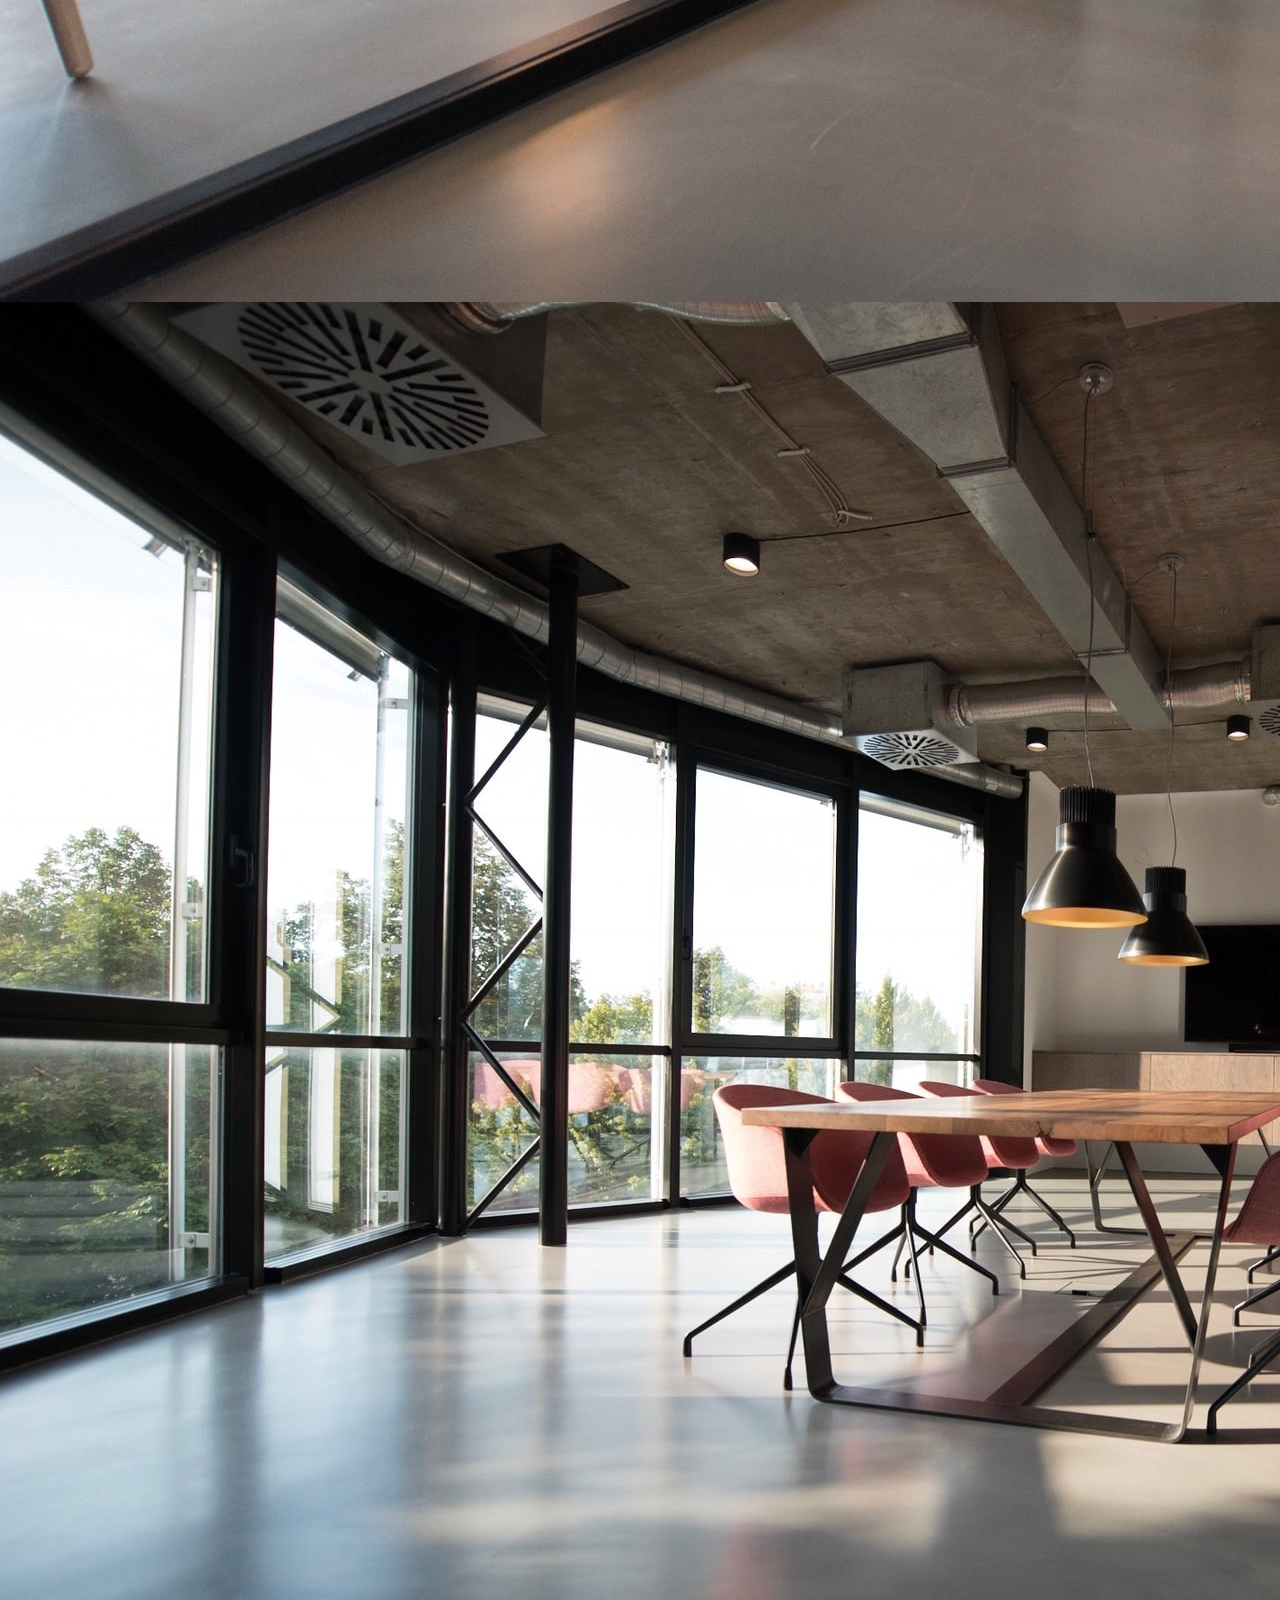
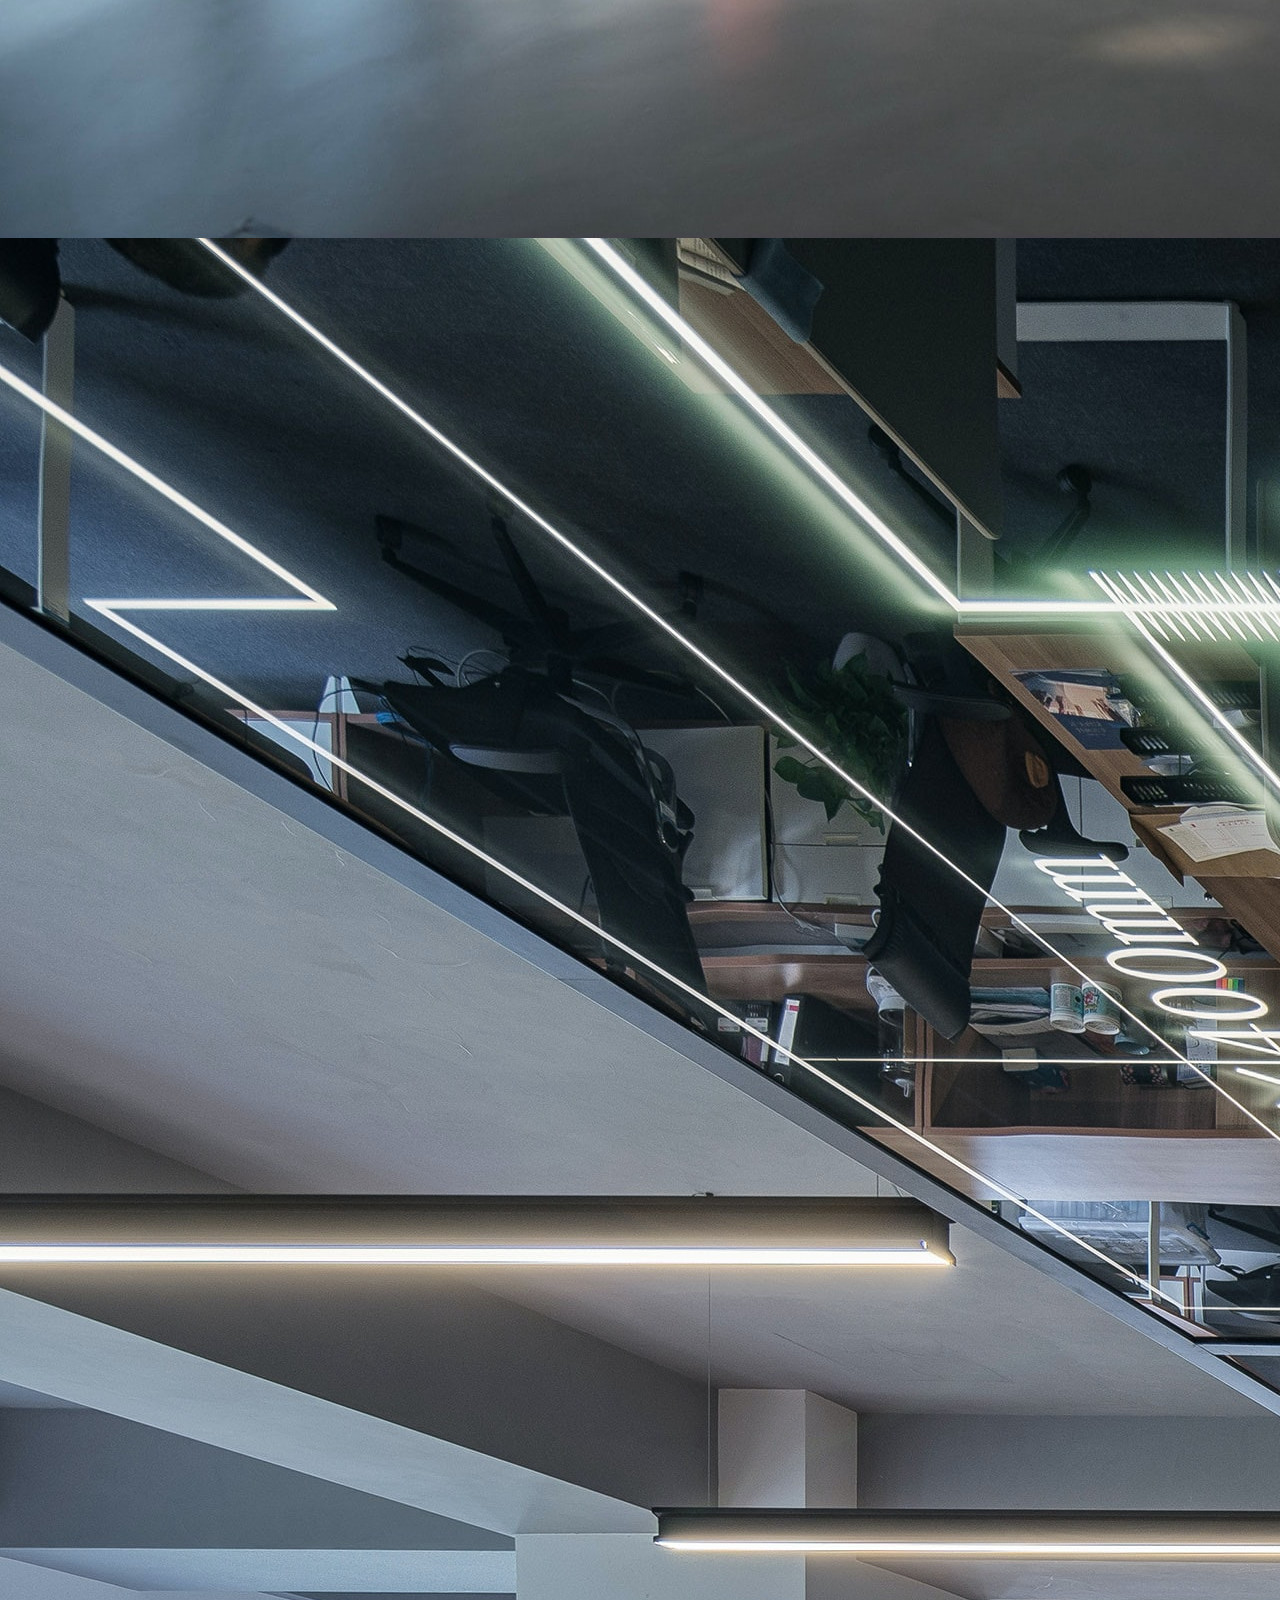
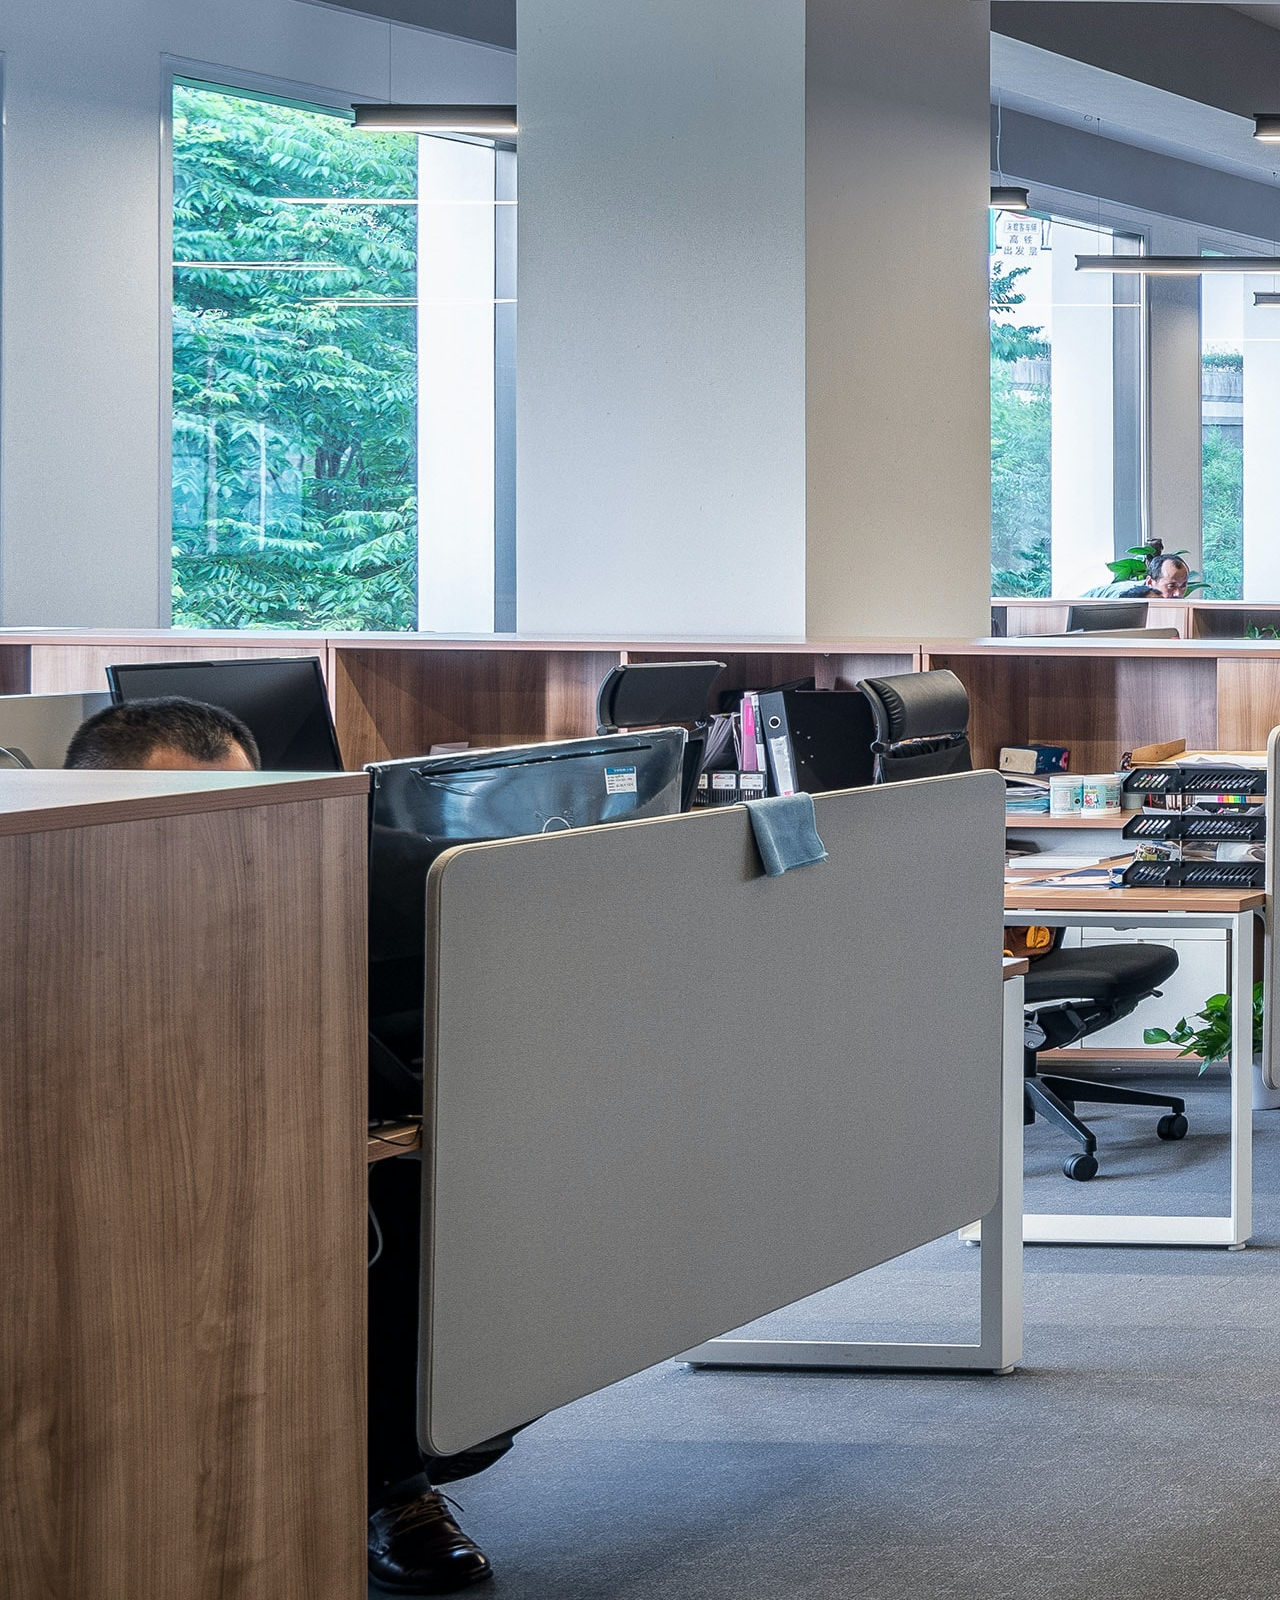
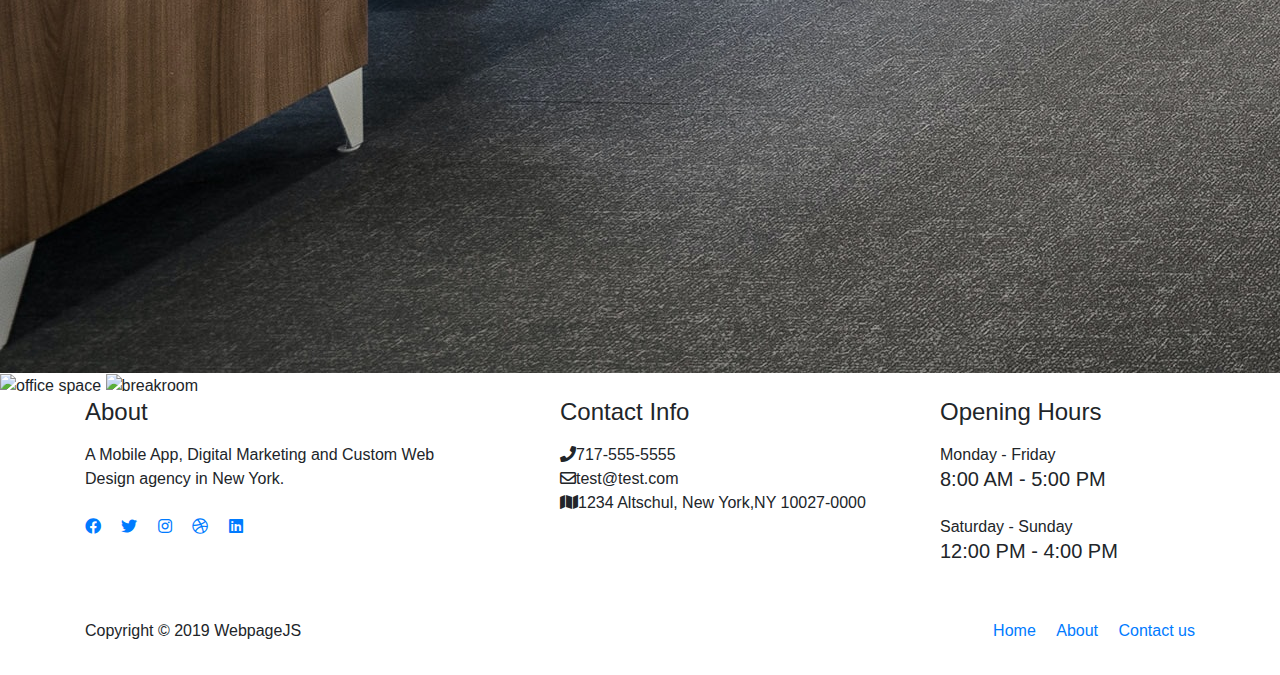
==== commit 9fe75a9c: "Fixed navbar" ====
--- a/Pages/about.html
+++ b/Pages/about.html
@@ -37,10 +37,10 @@
 
 			<div class="collapse navbar-collapse" id="main-nav">
 				<ul class="navbar-nav ml-auto">
-					<li class="nav-item active">
+					<li class="nav-item">
 						<a class="nav-link" href="../index.html">Home</a>
 					</li>
-					<li class="nav-item">
+					<li class="nav-item active">
 						<a class="nav-link" href="../pages/about.html">About <span class="sr-only">(current)</span></a>
 					</li>
 					<li class="nav-item">
@@ -188,14 +188,14 @@
 	<div class="office">
 		<h2>Our Office</h2>
 		<div class="gallery">
-			<img class="photo" src="../images/office1.jpg" alt="">
-			<img class="photo" src="../images/office2.jpg" alt="">
-			<img class="photo" src="../images/office3.jpg" alt="">
+			<img class="photo" src="../images/office1.jpg" alt="setup">
+			<img class="photo" src="../images/office2.jpg" alt="first floor hallway">
+			<img class="photo" src="../images/office3.jpg" alt="conference room">
 		</div>
 		<div class="gallery">
-			<img class="photo" src="../images/office4.jpg" alt="">
-			<img class="photo" src="../images/office5.jpg" alt="">
-			<img class="photo" src="../images/office6.jpg" alt="">
+			<img class="photo" src="../images/office4.jpg" alt="first floor hallway">
+			<img class="photo" src="../images/office5.jpg" alt="office space">
+			<img class="photo" src="../images/office6.jpg" alt="breakroom">
 		</div>
 	</div>
 
